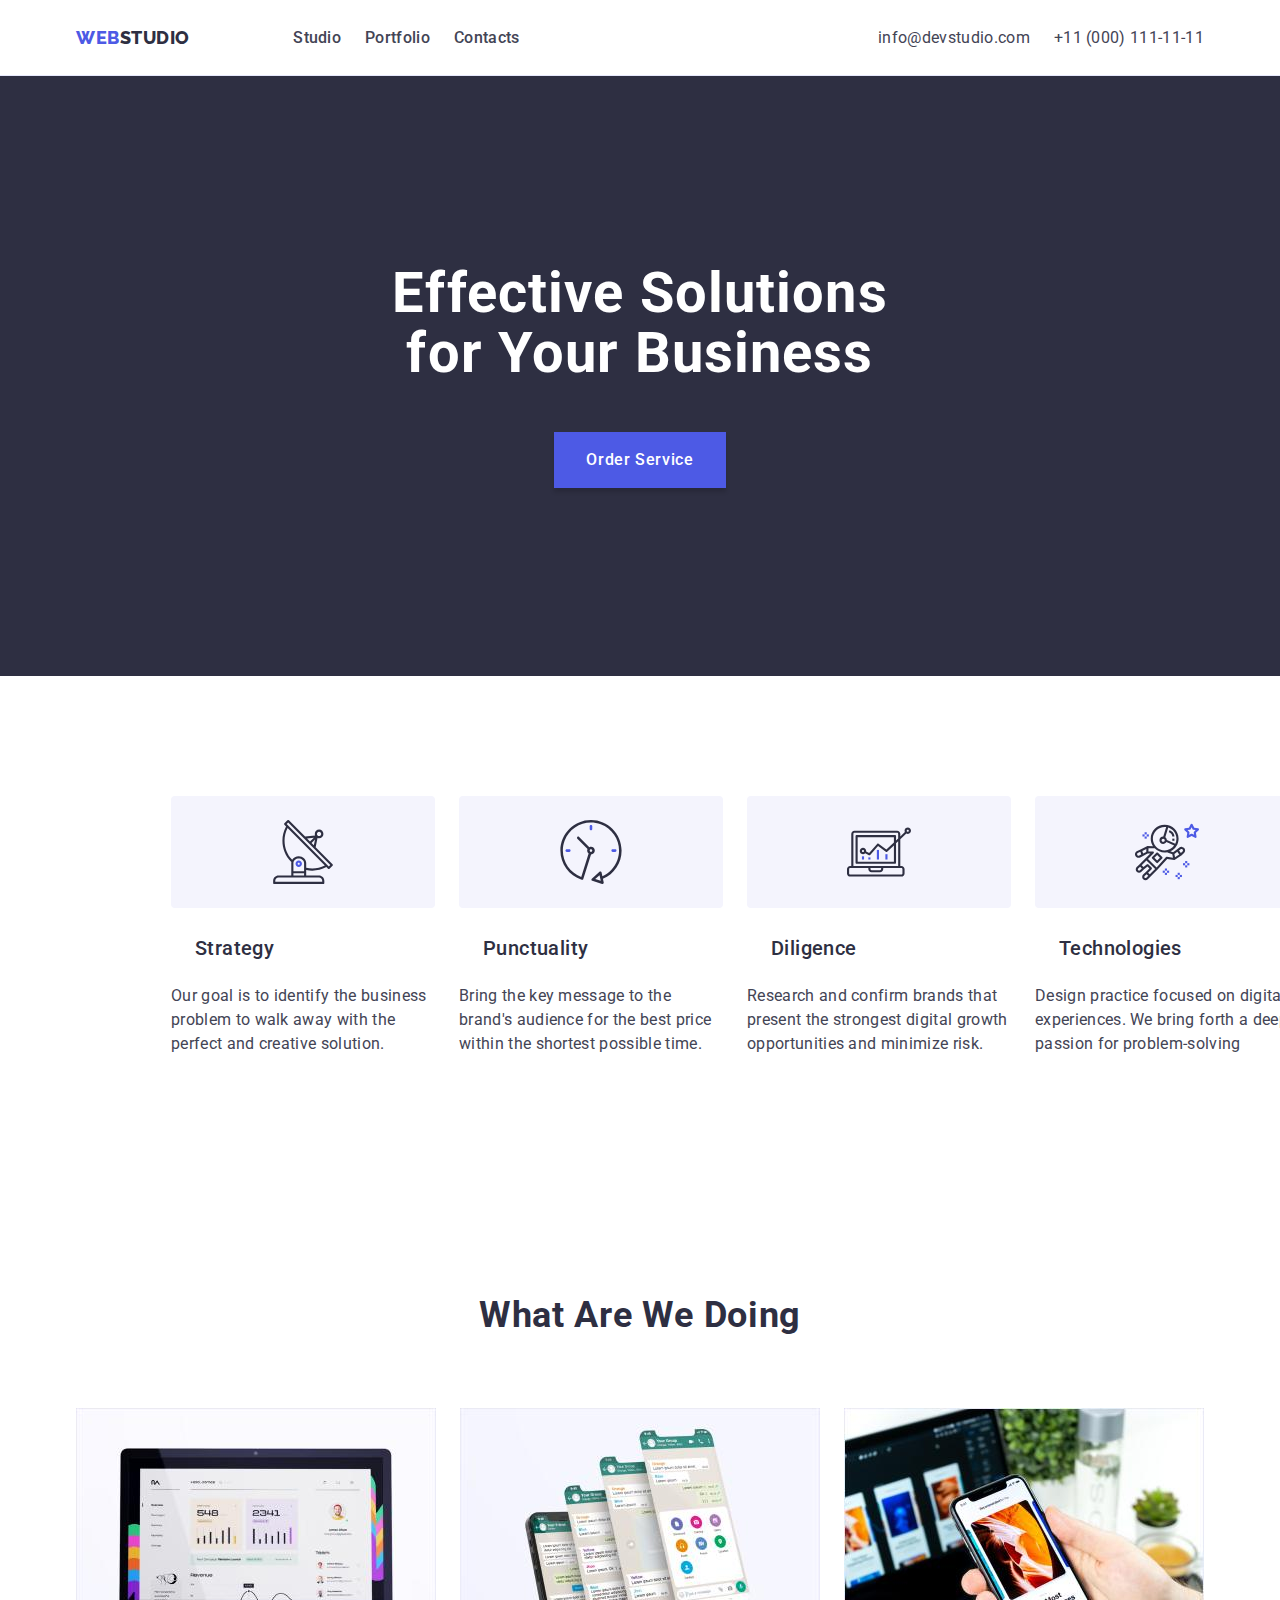
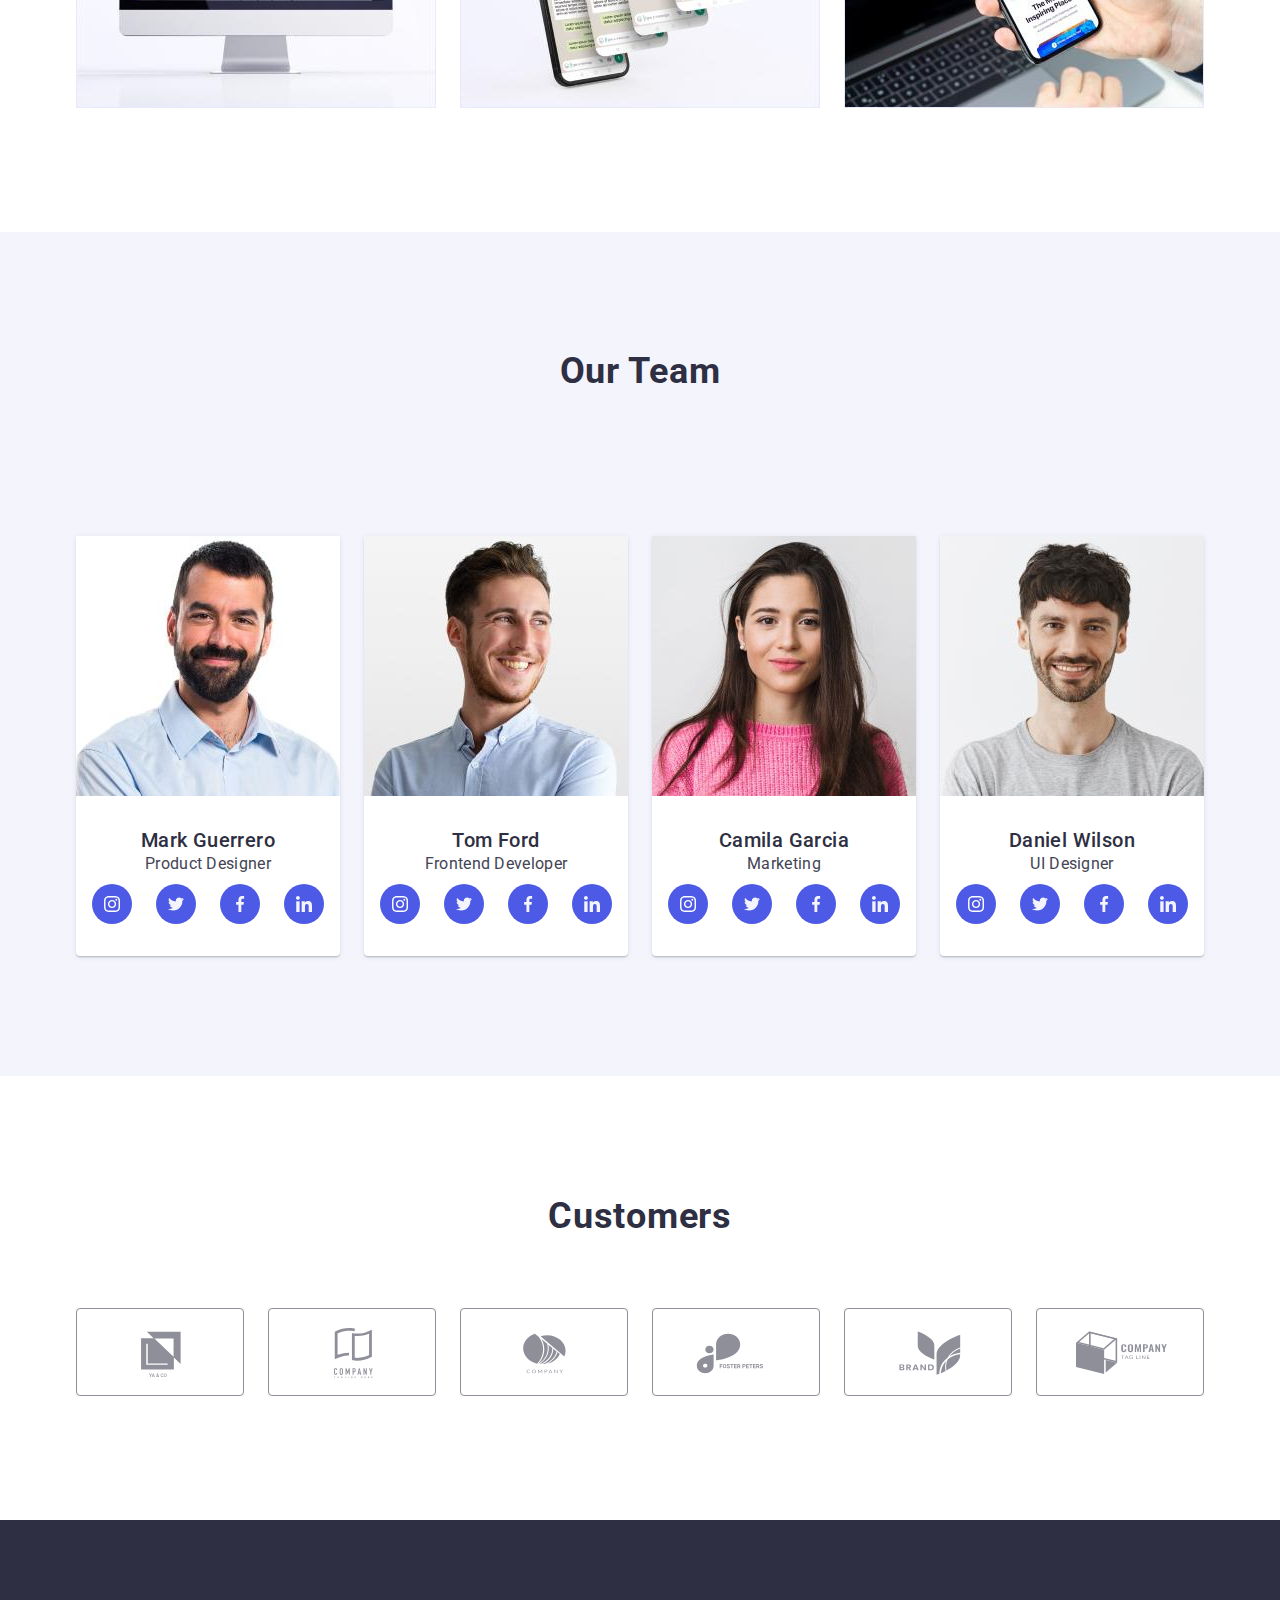
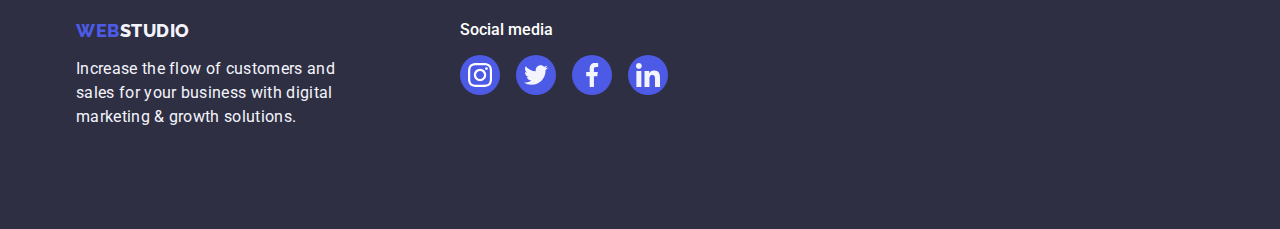
==== index.html @ 800a5f84 "new hw" ====
<!DOCTYPE html>
<html lang="pl">
  <head>
    <meta charset="utf-8" />
    <meta name="description" content="Web Studio Page" />
    <title>WebStudio Page</title>
    <link rel="preconnect" href="https://fonts.googleapis.com" />
    <link rel="preconnect" href="https://fonts.gstatic.com" crossorigin />
    <link
      href="https://fonts.googleapis.com/css2?family=Raleway:wght@800&family=Roboto:wght@400;500;700;900&display=swap"
      rel="stylesheet"
    />
    <link
      rel="stylesheet"
      href="https://cdnjs.cloudflare.com/ajax/libs/modern-normalize/2.0.0/modern-normalize.min.css"
      integrity="sha512-4xo8blKMVCiXpTaLzQSLSw3KFOVPWhm/TRtuPVc4WG6kUgjH6J03IBuG7JZPkcWMxJ5huwaBpOpnwYElP/m6wg=="
      crossorigin="anonymous"
      referrerpolicy="no-referrer"
    />
    <link rel="stylesheet" href="./css/styles.css" />
  </head>
  <body>
    <header>
      <div class="container-page-header">
        <nav class="nav">
          <address>
            <a href="./index.html" class="web-logo"
              ><span>Web</span>
              <span class="studio-logo">Studio </span>
            </a>
          </address>
        </nav>
        <div class="cards">
          <ul class="list">
            <li>
              <a href="./index.html" class="link">Studio</a>
            </li>
            <li>
              <a href="./portfolio.html" class="link">Portfolio</a>
            </li>
            <li>
              <a href="" class="link">Contacts</a>
            </li>
          </ul>
        </div>
        <ul class="list">
          <li>
            <a
              href="mailto:info@devstudio.com"
              target="_blank"
              class="nav-contact"
              >info@devstudio.com
            </a>
          </li>
          <li>
            <a href="tel:+11(000)1111111" class="nav-contact"
              >+11 (000) 111-11-11</a
            >
          </li>
        </ul>
      </div>
    </header>
    <main>
      <section class="front-page">
        <div class="container">
          <h1 class="header-main">Effective Solutions for Your Business</h1>
          <button class="order-button" data-modal-open="" type="button">
            Order Service
          </button>
        </div>
      </section>
      <section class="features">
        <div class="container">
          <ul class="list">
            <li>
              <svg class="feature-icon" width="64px" height="64px">
                <use href="./images/icons.svg#icon-antenna-1">
                  #shadow-root (closed)
                </use>
              </svg>
              <h3 class="card-title">Strategy</h3>
              <p class="card-description">
                Our goal is to identify the business problem to walk away with
                the perfect and creative solution.
              </p>
            </li>
            <li>
              <svg class="feature-icon" width="64px" height="64px">
                <use href="./images/icons.svg#icon-clock-1">
                  #shadow-root (closed)
                </use>
              </svg>
              <h3 class="card-title">Punctuality</h3>
              <p class="card-description">
                Bring the key message to the brand's audience for the best price
                within the shortest possible time.
              </p>
            </li>
            <li>
              <svg class="feature-icon" width="64px" height="64px">
                <use href="./images/icons.svg#icon-diagram-1">
                  #shadow-root (closed)
                </use>
              </svg>
              <h3 class="card-title">Diligence</h3>
              <p class="card-description">
                Research and confirm brands that present the strongest digital
                growth opportunities and minimize risk.
              </p>
            </li>
            <li>
              <svg class="feature-icon" width="64px" height="64px">
                <use href="./images/icons.svg#icon-astronaut-1">
                  #shadow-root (closed)
                </use>
              </svg>
              <h3 class="card-title">Technologies</h3>
              <p class="card-description">
                Design practice focused on digital experiences. We bring forth a
                deep passion for problem-solving
              </p>
            </li>
          </ul>
        </div>
      </section>
      <section class="middle-section">
        <div class="container">
          <h2 class="header-2">What are we doing</h2>
          <ul class="middle-section-images">
            <li>
              <figure class="items">
                <img
                  src="images/comp.jpg"
                  alt="computer monitor"
                  width="360"
                  height="300"
                />
              </figure>
            </li>
            <li>
              <figure class="items">
                <img
                  src="images/phone.jpg"
                  alt="phone open on Whattsapp"
                  width="360"
                  height="300"
                />
              </figure>
            </li>
            <li>
              <figure class="items">
                <img
                  src="images/comp_and_phone.jpg"
                  alt="human scrolling on phone while computer is opened"
                  width="360"
                  height="300"
                />
              </figure>
            </li>
          </ul>
        </div>
      </section>
      <section class="background-team">
        <div class="container">
          <h2 class="header-2">Our Team</h2>
          <ul class="person-list">
            <li class="card-image">
              <figure class="img">
                <img
                  src="images/mark_guerrero.jpg"
                  alt="smiling man with a beard in his 40s"
                  width="264"
                  height="260"
                />
                <figcaption class="card-content">
                  <h3 class="name">Mark Guerrero</h3>
                  <p class="description">Product Designer</p>
                  <ul class="team-social-icons">
                    <li>
                      <a class="social-icon" href="#0">
                        <svg width="16px" height="16px">
                          <use href="./images/icons.svg#icon-instagram-2">
                            #shadow-root (closed)
                          </use>
                        </svg>
                      </a>
                    </li>
                    <li>
                      <a class="social-icon" href="#0">
                        <svg width="16px" height="16px">
                          <use href="./images/icons.svg#icon-twitter-1">
                            #shadow-root (closed)
                          </use>
                        </svg>
                      </a>
                    </li>
                    <li>
                      <a class="social-icon" href="#0">
                        <svg width="16px" height="16px">
                          <use href="./images/icons.svg#icon-facebook-1">
                            #shadow-root (closed)
                          </use>
                        </svg>
                      </a>
                    </li>
                    <li>
                      <a class="social-icon" href="#0">
                        <svg width="16px" height="16px">
                          <use href="./images/icons.svg#icon-linkedin-1">
                            #shadow-root (closed)
                          </use>
                        </svg>
                      </a>
                    </li>
                  </ul>
                </figcaption>
              </figure>
            </li>
            <li class="card-image">
              <figure class="img">
                <img
                  src="images/tom_ford.jpg"
                  alt="smiling young man turning right"
                  width="264"
                  height="260"
                />
                <figcaption class="card-content">
                  <h3 class="name">Tom Ford</h3>
                  <p class="description">Frontend Developer</p>
                  <ul class="team-social-icons">
                    <li>
                      <a class="social-icon" href="#0">
                        <svg width="16px" height="16px">
                          <use href="./images/icons.svg#icon-instagram-2">
                            #shadow-root (closed)
                          </use>
                        </svg>
                      </a>
                    </li>
                    <li>
                      <a class="social-icon" href="#0">
                        <svg width="16px" height="16px">
                          <use href="./images/icons.svg#icon-twitter-1">
                            #shadow-root (closed)
                          </use>
                        </svg>
                      </a>
                    </li>
                    <li>
                      <a class="social-icon" href="#0">
                        <svg width="16px" height="16px">
                          <use href="./images/icons.svg#icon-facebook-1">
                            #shadow-root (closed)
                          </use>
                        </svg>
                      </a>
                    </li>
                    <li>
                      <a class="social-icon" href="#0">
                        <svg width="16px" height="16px">
                          <use href="./images/icons.svg#icon-linkedin-1">
                            #shadow-root (closed)
                          </use>
                        </svg>
                      </a>
                    </li>
                  </ul>
                </figcaption>
              </figure>
            </li>
            <li class="card-image">
              <figure class="img">
                <img
                  src="images/camila_garcia.jpg"
                  alt="smiling young women with long brown hair"
                  width="264"
                  height="260"
                />
                <figcaption class="card-content">
                  <h3 class="name">Camila Garcia</h3>
                  <p class="description">Marketing</p>
                  <ul class="team-social-icons">
                    <li>
                      <a class="social-icon" href="#0">
                        <svg width="16px" height="16px">
                          <use href="./images/icons.svg#icon-instagram-2">
                            #shadow-root (closed)
                          </use>
                        </svg>
                      </a>
                    </li>
                    <li>
                      <a class="social-icon" href="#0">
                        <svg width="16px" height="16px">
                          <use href="./images/icons.svg#icon-twitter-1">
                            #shadow-root (closed)
                          </use>
                        </svg>
                      </a>
                    </li>
                    <li>
                      <a class="social-icon" href="#0">
                        <svg width="16px" height="16px">
                          <use href="./images/icons.svg#icon-facebook-1">
                            #shadow-root (closed)
                          </use>
                        </svg>
                      </a>
                    </li>
                    <li>
                      <a class="social-icon" href="#0">
                        <svg width="16px" height="16px">
                          <use href="./images/icons.svg#icon-linkedin-1">
                            #shadow-root (closed)
                          </use>
                        </svg>
                      </a>
                    </li>
                  </ul>
                </figcaption>
              </figure>
            </li>
            <li class="card-image">
              <figure class="img">
                <img
                  src="images/daniel_wilson.jpg"
                  alt="smiling man with a t-shirt and beard"
                  width="264"
                  height="260"
                />
                <figcaption class="card-content">
                  <h3 class="name">Daniel Wilson</h3>
                  <p class="description">UI Designer</p>
                  <ul class="team-social-icons">
                    <li>
                      <a class="social-icon" href="#0">
                        <svg width="16px" height="16px">
                          <use href="./images/icons.svg#icon-instagram-2">
                            #shadow-root (closed)
                          </use>
                        </svg>
                      </a>
                    </li>
                    <li>
                      <a class="social-icon" href="#0">
                        <svg width="16px" height="16px">
                          <use href="./images/icons.svg#icon-twitter-1">
                            #shadow-root (closed)
                          </use>
                        </svg>
                      </a>
                    </li>
                    <li>
                      <a class="social-icon" href="#0">
                        <svg width="16px" height="16px">
                          <use href="./images/icons.svg#icon-facebook-1">
                            #shadow-root (closed)
                          </use>
                        </svg>
                      </a>
                    </li>
                    <li>
                      <a class="social-icon" href="#0">
                        <svg width="16px" height="16px">
                          <use href="./images/icons.svg#icon-linkedin-1">
                            #shadow-root (closed)
                          </use>
                        </svg>
                      </a>
                    </li>
                  </ul>
                </figcaption>
              </figure>
            </li>
          </ul>
        </div>
      </section>
      <section class="customers">
        <div class="container">
          <h2 class="customers-header">Customers</h2>
          <ul class="customers-sprites">
            <li>
              <a href="#0">
                <svg class="customer-icon" width="104px" height="56px">
                  <use href="./images/icons.svg#icon-logo1"></use>
                </svg>
              </a>
            </li>
            <li>
              <a href="#0">
                <svg class="customer-icon" width="104px" height="56px">
                  <use href="./images/icons.svg#icon-logo2">
                    #shadow-root (closed)
                  </use>
                </svg>
              </a>
            </li>
            <li>
              <a href="#0">
                <svg class="customer-icon" width="104px" height="56px">
                  <use href="./images/icons.svg#icon-logo3">
                    #shadow-root (closed)
                  </use>
                </svg>
              </a>
            </li>
            <li>
              <a href="#0">
                <svg class="customer-icon" width="104px" height="56px">
                  <use href="./images/icons.svg#icon-logo4">
                    #shadow-root (closed)
                  </use>
                </svg>
              </a>
            </li>
            <li>
              <a href="#0">
                <svg class="customer-icon" width="104px" height="56px">
                  <use href="./images/icons.svg#icon-logo5">
                    #shadow-root (closed)
                  </use>
                </svg>
              </a>
            </li>
            <li>
              <a href="#0">
                <svg class="customer-icon" width="104px" height="56px">
                  <use href="./images/icons.svg#icon-logo6">
                    #shadow-root (closed)
                  </use>
                </svg>
              </a>
            </li>
          </ul>
        </div>
      </section>
    </main>
    <footer class="footer-background">
      <div class="container-footer">
        <div>
          <a href="./index.html" class="web-logo-footer"
            >Web<span class="studio-logo-footer">Studio</span>
          </a>
          <p class="footer-text">
            Increase the flow of customers and sales for your business with
            digital marketing & growth solutions.
          </p>
        </div>
        <div class="footer-socials">
          <span class="footer-socials-title">Social media</span>
          <ul class="footer-social-icons">
            <li>
              <a class="social-icon-footer" href="#0">
                <svg width="24px" height="24px" viewBox="0 0 24 24">
                  <use href="./images/icons.svg#icon-instagram-2"></use>
                </svg>
              </a>
            </li>
            <li>
              <a class="social-icon-footer" href="#0">
                <svg width="24px" height="24px" viewBox="0 0 24 24">
                  <use href="./images/icons.svg#icon-twitter-1"></use>
                </svg>
              </a>
            </li>
            <li>
              <a class="social-icon-footer" href="#0">
                <svg width="24px" height="24px" viewBox="0 0 24 24">
                  <use href="./images/icons.svg#icon-facebook-1"></use>
                </svg>
              </a>
            </li>
            <li>
              <a class="social-icon-footer" href="#0">
                <svg width="24px" height="24px" viewBox="0 0 24 24">
                  <use href="./images/icons.svg#icon-linkedin-1"></use>
                </svg>
              </a>
            </li>
          </ul>
        </div>
      </div>
    </footer>
    <div class="backdrop is-hidden" data-modal>
      <div class="modal">
        <button type="button" class="close-btn" data-modal-close>x</button>
      </div>
    </div>
    <script src="./js/modal.js"></script>
  </body>
</html>
---- css/styles.css ----
:root {
  --primaryfont: "Roboto", sans-serif;
  --primarycolor: #2e2f42;
  --whitecolor: #ffffff;
  --secondarycolor: #4d5ae5;
  --text: #434455;
  --link-active: #404bbf;
  --light: #f4f4fd;
  --cornflower: #e7e9fc;
  --button-shadow: rgba(0, 0, 0, 0.15);
  --portfolio-shadow: 0px 2px 1px 0px rgba(46, 47, 66, 0.08),
    0px 1px 1px 0px rgba(46, 47, 66, 0.16),
    0px 1px 6px 0px rgba(46, 47, 66, 0.08);
  --success: #31d0aa;
  --light-slate: #8e8f99;
  --standard-animation: 250ms cubic-bezier(0.4, 0, 0.2, 1);
}
* {
  box-sizing: border-box;
  margin: 0;
  padding: 0;
}
html {
  overflow: auto;
  box-sizing: border-box;
  max-width: 1440px;
  margin: auto;
}
h1,
h2,
h3,
h4,
h5,
h6,
ul,
p {
  margin: 0;
  padding: 0;
  border: 0;
  font-size: 100%;
  font: inherit;
  vertical-align: baseline;
}
body {
  font-family: var(--primaryfont);
  color: #434455;
  background-color: var(--whitecolor);
}
ul,
ol,
a {
  list-style-type: none;
  text-decoration: none;
}
header {
  display: flex;
  justify-content: center;
  align-items: center;
  flex-shrink: 0;
  border-bottom: 1px solid #e7e9fc;
}
img {
  display: block;
  max-width: 100%;
  height: auto;
}
.container-page-header {
  display: flex;
  align-items: center;
  justify-content: space-between;
  width: 1158px;
  margin: 0 auto;
  padding: 0 15px;
}
.nav .web-logo {
  color: var(--iris, #4d5ae5);
  font-family: "Raleway", sans-serif;
  font-size: 18px;
  font-style: normal;
  font-weight: 800;
  line-height: 1.5;
  letter-spacing: 0.54px;
  text-transform: uppercase;
}
.studio-logo {
  color: var(--navyblue, #2e2f42);
  font-family: "Raleway", sans-serif;
  font-size: 18px;
  font-style: normal;
  font-weight: 800;
  line-height: 1.5;
  letter-spacing: 0.54px;
  text-transform: uppercase;
}
.nav .list .link {
  font-family: inherit;
  font-size: 16px;
  line-height: 1.5;
  letter-spacing: 0.02em;
  color: #2e2f42;
  list-style: none;
  text-transform: none;
  font-weight: 500;
  text-decoration: none;
}
.nav .list .link:hover,
.nav .list .link:focus,
.nav .list .link:active {
  color: #404bbf;
}
.adress {
  font-style: normal;
}
.adress .link {
  font-size: 16px;
  line-height: 1.5;
  letter-spacing: 0.02em;
  color: inherit;
}
.adress .list .link:hover,
.adress .list .link:focus,
.adress .list .link:active {
  color: #404bbf;
}
.link {
  font-size: 16px;
  font-weight: 500;
  line-height: 1.5;
  letter-spacing: 0.32px;
}
.front-page {
  background-color: var(--primarycolor);
  background-image: linear-gradient(
      to bottom,
      rgba(46, 47, 66, 0.7),
      rgba(46, 47, 66, 0.7)
    ),
    url(https://Paolo-Saestre.github.io/goit-markup-hw-04/images/people-office.jpg);
  background-size: cover;
  background-repeat: no-repeat;
  padding-bottom: 188px;
  max-width: 1400px;
  height: 600px;
  margin: 0 auto;
}
.header-main {
  color: var(--whitecolor);
  font-size: 56px;
  font-weight: 700;
  line-height: 1.07;
  letter-spacing: 0.02em;
  text-align: center;
}
.order-button {
  background-color: var(--secondarycolor);
  color: var(--whitecolor);
  font-size: 16px;
  font-weight: 500;
  line-height: 1.5;
  letter-spacing: 0.04em;
  cursor: pointer;
  font-family: "Roboto", sans-serif;
  display: inline-flex;
  padding: 16px 32px;
  gap: 10px;
  border: 4px;
  align-items: flex-start;
  box-shadow: 0px 4px 4px 0px rgba(0, 0, 0, 0.15);
  margin: auto;
  margin-bottom: 156px;
  white-space: nowrap;
  transition: var(--standard-animation);
}
.order-button:hover,
.order-button:focus {
  background-color: #404bbf;
}

.feature-icon {
  box-sizing: content-box;
  background-color: var(--cloud, #f4f4fd);
  width: 100%;
  border-radius: 4px;
  padding-top: 24px;
  padding-bottom: 24px;
}

.card-title {
  color: var(--primarycolor);
  font-size: 20px;
  font-weight: 500;
  line-height: 1.2;
  letter-spacing: 0.02em;
}
.card-description {
  color: #434455;
  font-size: 16px;
  line-height: 1.5;
  letter-spacing: 0.02em;
}

.team-social-icons {
  display: flex;
  gap: 24px;
  margin-top: 8px;
  justify-content: center;
}

.social-icon {
  display: flex;
  width: 40px;
  height: 40px;
  border-radius: 50%;
  align-items: center;
  justify-content: center;
  background-color: #4d5ae5;
  fill: white;
}

.social-icon:hover {
  background-color: var(--link-active);
}

.header-2 {
  color: var(--primarycolor);
  font-size: 36px;
  font-weight: 700;
  line-height: 1.11;
  letter-spacing: 0.02em;
  text-align: center;
  text-transform: capitalize;
}
.middle-section-images {
  display: flex;
  justify-content: center;
  gap: 24px;
  padding-bottom: 120px;
}
.background-team {
  background-color: #f4f4fd;
}
.name {
  color: var(--navyblue, #2e2f42);
  text-align: center;
  font-family: "Roboto", sans-serif;
  font-size: 20px;
  font-style: normal;
  font-weight: 500;
  line-height: 24px;
  letter-spacing: 0.4px;
}
.description {
  color: var(--slate, #434455);
  text-align: center;
  font-family: "Roboto", sans-serif;
  font-size: 16px;
  font-style: normal;
  font-weight: 400;
  line-height: 24px;
  letter-spacing: 0.32px;
}
.list-image {
  background-color: #ffffff;
}
.footer-background {
  background-color: var(--primarycolor);
}
.web-logo-footer {
  color: var(--iris, #4d5ae5);
  font-family: "Raleway", sans-serif;
  font-size: 18px;
  font-style: normal;
  font-weight: 800;
  line-height: 21px;
  letter-spacing: 0.54px;
  text-transform: uppercase;
}
.studio-logo-footer {
  color: var(--cloud, #f4f4fd);
  font-family: "Raleway", sans-serif;
  font-size: 18px;
  font-style: normal;
  font-weight: 800;
  line-height: 21px;
  letter-spacing: 0.54px;
  text-transform: uppercase;
}
.footer-text {
  color: var(--cloud, #f4f4fd);
  font-family: "Roboto", sans-serif;
  font-size: 16px;
  font-style: normal;
  font-weight: 400;
  line-height: 24px;
  letter-spacing: 0.32px;
}
.footer-socials-title {
  color: white;
  font-weight: 500;
}
.button-list {
  background-color: #f4f4fd;
  color: var(--secondarycolor);
  text-align: center;
  font-weight: 500;
  font-size: 16px;
  line-height: 1.5;
  letter-spacing: 0.04em;
  cursor: pointer;
  font-family: "Roboto", sans-serif;
}
.button-list:hover,
.button-list:focus,
.button-list:active {
  background-color: #404bbf;
  color: var(--whitecolor);
}
.list .link {
  text-decoration: none;
  color: inherit;
}
.card-title-portfolio {
  color: var(--navyblue, #2e2f42);
  font-family: "Roboto", sans-serif;
  font-size: 20px;
  font-style: normal;
  font-weight: 500;
  line-height: 24px;
  letter-spacing: 0.4px;
}
.nav-contact {
  color: var(--slate, #434455);
  font-family: Roboto;
  font-size: 16px;
  font-style: normal;
  font-weight: 400;
  line-height: 24px;
  letter-spacing: 0.32px;
}
.nav-contact:hover {
  color: #404bbf;
}

.container {
  width: 1158px;
  margin: 0 auto;
  padding: 0 15px;
}
.container-footer {
  width: 1158px;
  margin: 0 auto;
  padding: 0 15px;
  display: flex;
}
.web-logo {
  display: flex;
  align-items: baseline;
}
.studio-logo {
  display: flex;
  justify-content: flex-start;
  align-items: baseline;
  width: 71px;
  padding-top: 24px;
  padding-bottom: 24px;
  margin-right: 76px;
}
.nav {
  display: flex;
  align-items: center;
}
.cards {
  display: flex;
  align-items: center;
  justify-content: flex-start;
  flex-wrap: nowrap;
  margin-right: 332px;
}
.nav-contact {
  display: flex;
  align-items: center;
  justify-content: space-between;
  flex-wrap: nowrap;
}

.header-main {
  display: flex;
  width: 496px;
  text-align: center;
  font-size: 56px;
  letter-spacing: 1.12px;
  font-family: inherit;
  justify-content: center;
  width: 496px;
  margin: 0 auto;
  margin-bottom: 48px;
  flex-wrap: nowrap;
  align-items: center;
  padding-top: 188px;
}
.features {
  width: 1128px;
  flex-shrink: 0;
  margin: 120px 156px;
}
.header {
  display: flex;
  justify-content: center;
  align-items: center;
  flex-shrink: 0;
}
.list {
  display: flex;
  gap: 24px;
  margin: 0;
  padding-left: 0;
}
.front-page {
  width: 100%;
  flex-shrink: 0;
  text-align: center;
}
.footer-background {
  width: auto;
  flex-shrink: 0;
  padding-top: 100px;
}
.card-title {
  display: flex;
  width: 264px;
  flex-direction: column;
  align-items: flex-start;
  gap: 8px;
  padding: 24px;
  margin: auto;
}
.midle-section {
  margin: 120px 156px;
}
.header-2 {
  display: flex;
  justify-content: center;
  align-items: center;
  padding-top: 120px;
  padding-bottom: 72px;
}
.person-list {
  display: inline-flex;
  justify-content: center;
  gap: 24px;
  padding-top: 72px;
  padding-bottom: 120px;
}
.items {
  display: inline-flex;
  flex-direction: column;
  align-items: flex-start;
  margin: auto;
}
.card-image {
  display: inline-flex;
  padding-bottom: 0px;
  flex-direction: column;
  justify-content: center;
  align-items: center;
  width: 264px;
  gap: 32px;
  background-color: var(--white, #ffffff);
  border-radius: 0px 0px 4px 4px;
  box-shadow: 0px 2px 1px 0px rgba(46, 47, 66, 0.08),
    0px 1px 1px 0px rgba(46, 47, 66, 0.16),
    0px 1px 6px 0px rgba(46, 47, 66, 0.08);
}

.card-content {
  padding-top: 32px;
  padding-bottom: 32px;
  text-align: center;
  gap: 8px;
}

.customers {
  padding-top: 120px;
  padding-bottom: 120px;
}
.customers-header {
  color: var(--NAVY-BLUE, #2e2f42);
  text-align: center;
  font-family: Roboto;
  font-size: 36px;
  font-style: normal;
  font-weight: 700;
  line-height: 40px;
  letter-spacing: 0.72px;
  text-transform: capitalize;
  padding-bottom: 72px;
}
.customers-sprites {
  display: flex;
  gap: 24px;
  justify-content: center;
}

.customer-icon {
  fill: var(--light-slate);
  width: 168px;
  height: 88px;
  flex-shrink: 0;
  border: 1px solid #8e8f99;
  border-radius: 4px;
  padding: 16px 32px;
}
.customer-icon:hover,
.customer-icon:focus {
  fill: #404bbf;
  border-color: #404bbf;
}
.footer-text {
  color: var(--cloud, #f4f4fd);
  font-size: 16px;
  line-height: 1.5;
  letter-spacing: 0.32px;
  width: 264px;
  margin: 0;
  padding-top: 16px;
  padding-bottom: 100px;
}
.footer-socials {
  margin-left: 120px;
}

.footer-social-icons {
  display: flex;
  gap: 16px;
}

.footer-social-icons > li {
  display: flex;
  margin-top: 16px;
  justify-content: center;
  fill: var(--light);
  background: #4d5ae5;
  width: 40px;
  height: 40px;
  gap: 24px;
  border-radius: 50%;
  align-items: center;
}

.footer-social-icons > li:hover,
.footer-social-icons > li:focus {
  background-color: #31d0aa;
  fill: #31d0aa;
}

.social-icon-footer {
  display: flex;
  width: 40px;
  height: 40px;
  border-radius: 50%;
  align-items: center;
  justify-content: center;
  fill: white;
}

.customers-sprites,
.cards-portfolio,
.button-list-portfolio {
  cursor: pointer;
}

.main-header-portfolio {
  display: none;
}
.list-portfolio {
  display: flex;
  justify-content: center;
  align-items: flex-start;
  column-gap: 24px;
  padding-bottom: 72px;
  padding-top: 96px;
}
.button-list-portfolio {
  display: flex;
  padding: 12px 24px;
  align-items: center;
  border-radius: 4px;
  border: 1px solid var(--cornflower, #e7e9fc);
  color: var(--iris, #4d5ae5);
  line-height: 1.5;
  font-size: 16px;
  font-weight: 500;
  letter-spacing: 0.64px;
  background: var(--cloud, #f4f4fd);
}

.button-list-portfolio:hover {
  display: flex;
  padding: 12px 24px;
  align-items: center;
  border-radius: 4px;
  border: 1px solid var(--cornflower, #e7e9fc);
  color: var(--whitecolor);
  line-height: 1.5;
  font-size: 16px;
  font-weight: 500;
  letter-spacing: 0.64px;
  background: var(--link-active);
  box-shadow: 0px 2px 2px 0px rgba(0, 0, 0, 0.12),
    0px 2px 1px 0px rgba(0, 0, 0, 0.08), 0px 3px 1px 0px rgba(0, 0, 0, 0.1);
}

.h2a {
  display: none;
}
.images-portfolio {
  margin-top: -120px;
  padding-top: 120px;
  padding-bottom: 120px;
}

.titles {
  display: flex;
  flex-wrap: wrap;
  row-gap: 48px;
  column-gap: 24px;
  padding-bottom: 48px;
}
.titles > li {
  flex-basis: calc((100% - 48px) / 3);
}
.cards-portfolio {
  display: flex;
  flex-wrap: wrap;
  width: 360px;
  padding-bottom: 0px;
  flex-direction: column;
  align-items: flex-start;
  gap: 32px;
  flex-shrink: 0;
}

.cards-portfolio:hover {
  display: flex;
  flex-wrap: wrap;
  width: 360px;
  padding-bottom: 0px;
  flex-direction: column;
  align-items: flex-start;
  gap: 32px;
  flex-shrink: 0;
  box-shadow: var(--portfolio-shadow);
}
.project-names {
  display: flex;
  flex-direction: column;
  gap: 8px;
  padding: 32px 16px;
  border-top: 0;
  border-left: 1px solid var(--cornflower, #e7e9fc);
  border-bottom: 1px solid var(--cornflower, #e7e9fc);
  border-right: 1px solid var(--cornflower, #e7e9fc);
  background: var(--white, #fff);
}
.project-names::after {
  box-shadow: 0px 2px 1px 0px rgba(46, 47, 66, 0.08),
    0px 1px 1px 0px rgba(46, 47, 66, 0.16),
    0px 1px 6px 0px rgba(46, 47, 66, 0.08);
}
.project-card {
  display: block;
  transition: box-shadow var(--standard-animation);
}
.figure-portfolio {
  position: relative;
  overflow: hidden;
}
.project-overlay {
  position: absolute;
  width: 100%;
  height: 100%;
  padding-top: 40px;
  padding-left: 32px;
  padding-right: 32px;
  top: 0;
  left: 0;
  background-color: var(--secondarycolor);
  color: var(--light);
  line-height: 1.5;
  letter-spacing: 0.32px;
  transform: translateY(100%);
  transition: transform var(--standard-animation);
}
.figure-portfolio:hover .project-overlay {
  transform: translateY(0);
}
.backdrop {
  position: fixed;
  left: 0;
  top: 0;
  width: 100%;
  height: 100%;
  background-color: rgba(0, 0, 0, 0.3);
}
.modal {
  position: absolute;
  top: 50%;
  left: 50%;
  transform: translate(-50%, -50%);
  width: 408px;
  min-height: 584px;
  border-radius: 4px;
  background: var(--DAIRY, #fcfcfc);
  box-shadow: 0px 2px 1px 0px rgba(0, 0, 0, 0.2),
    0px 1px 3px 0px rgba(0, 0, 0, 0.12), 0px 1px 1px 0px rgba(0, 0, 0, 0.14);
}
.close-btn {
  position: absolute;
  top: 8px;
  right: 8px;
  width: 24px;
  height: 24px;
  background-color: var(--cornflower);
  border: 1px solid rgba(0, 0, 0, 0.1);
  border-radius: 50%;
  cursor: pointer;
}
.close-btn:hover {
  background-color: var(--secondarycolor);
  color: #fff;
}
.is-hidden {
  opacity: 0;
  visibility: hidden;
  pointer-events: none;
}
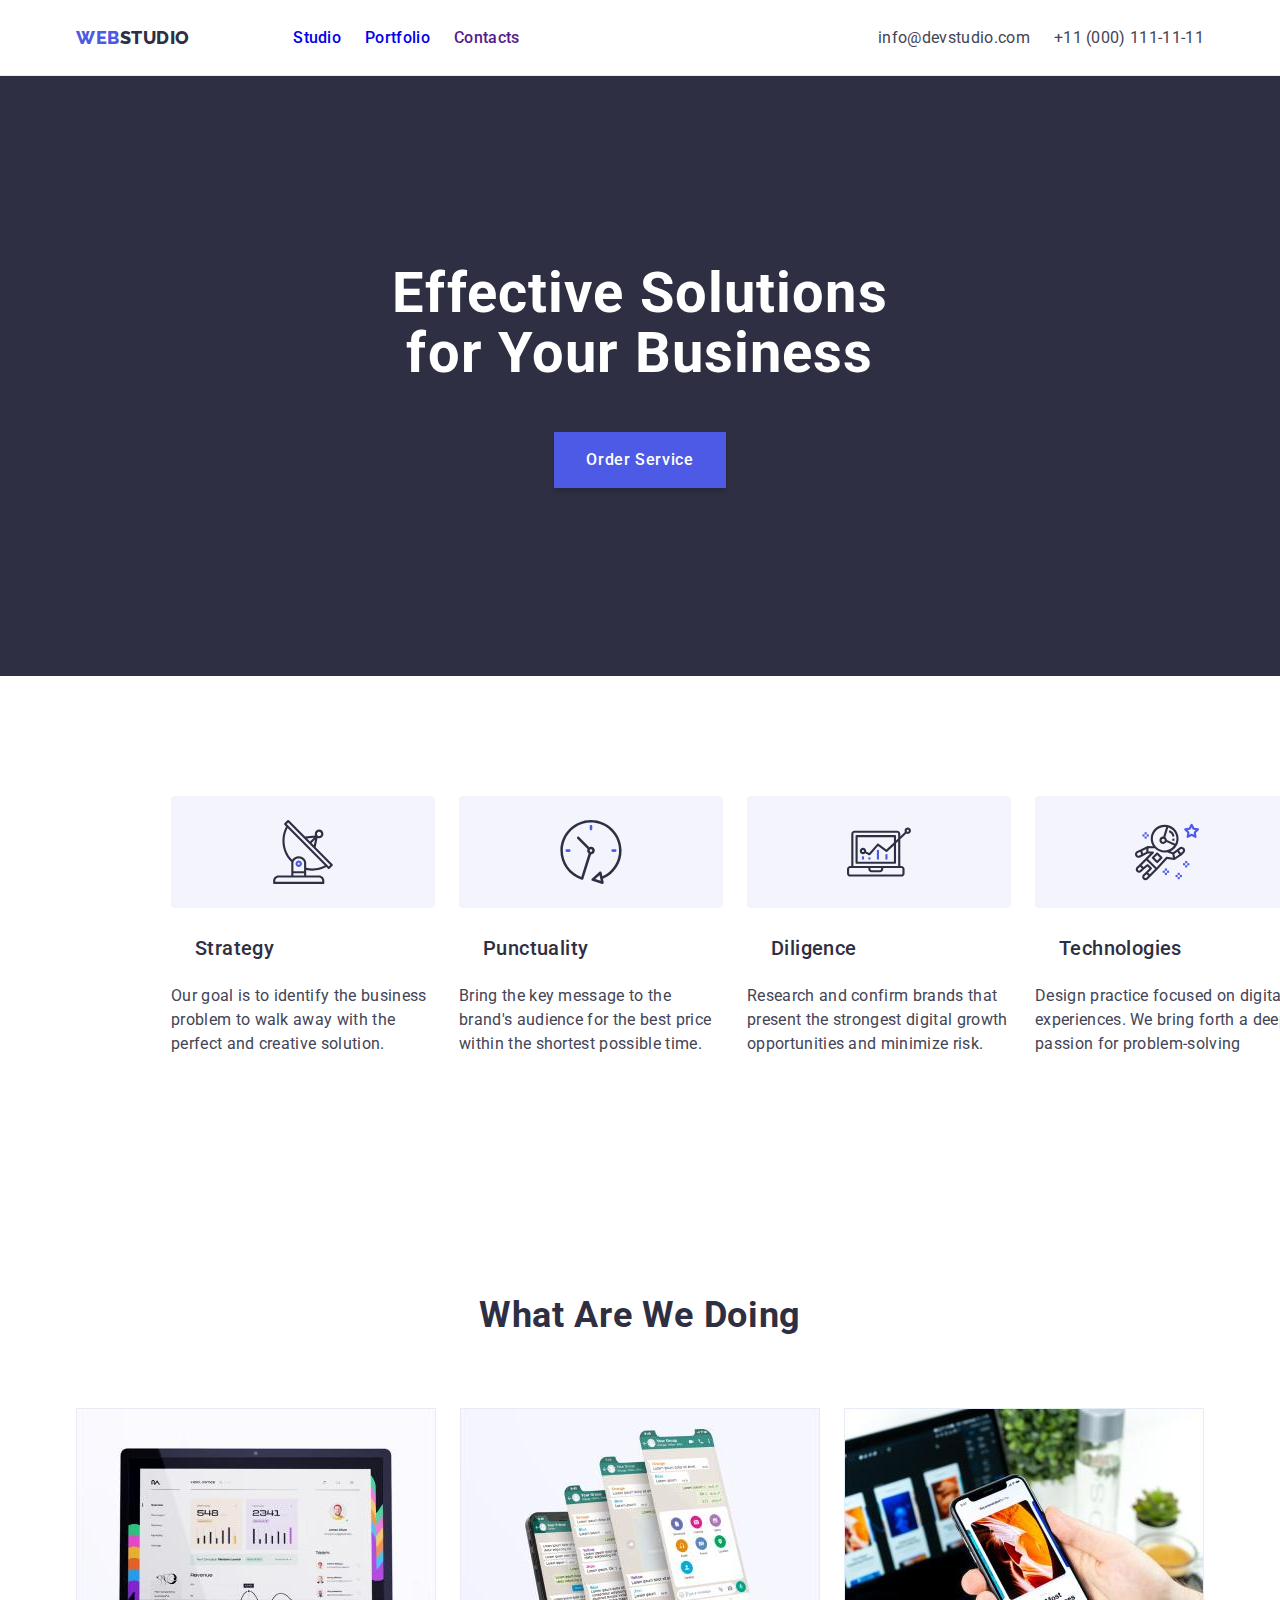
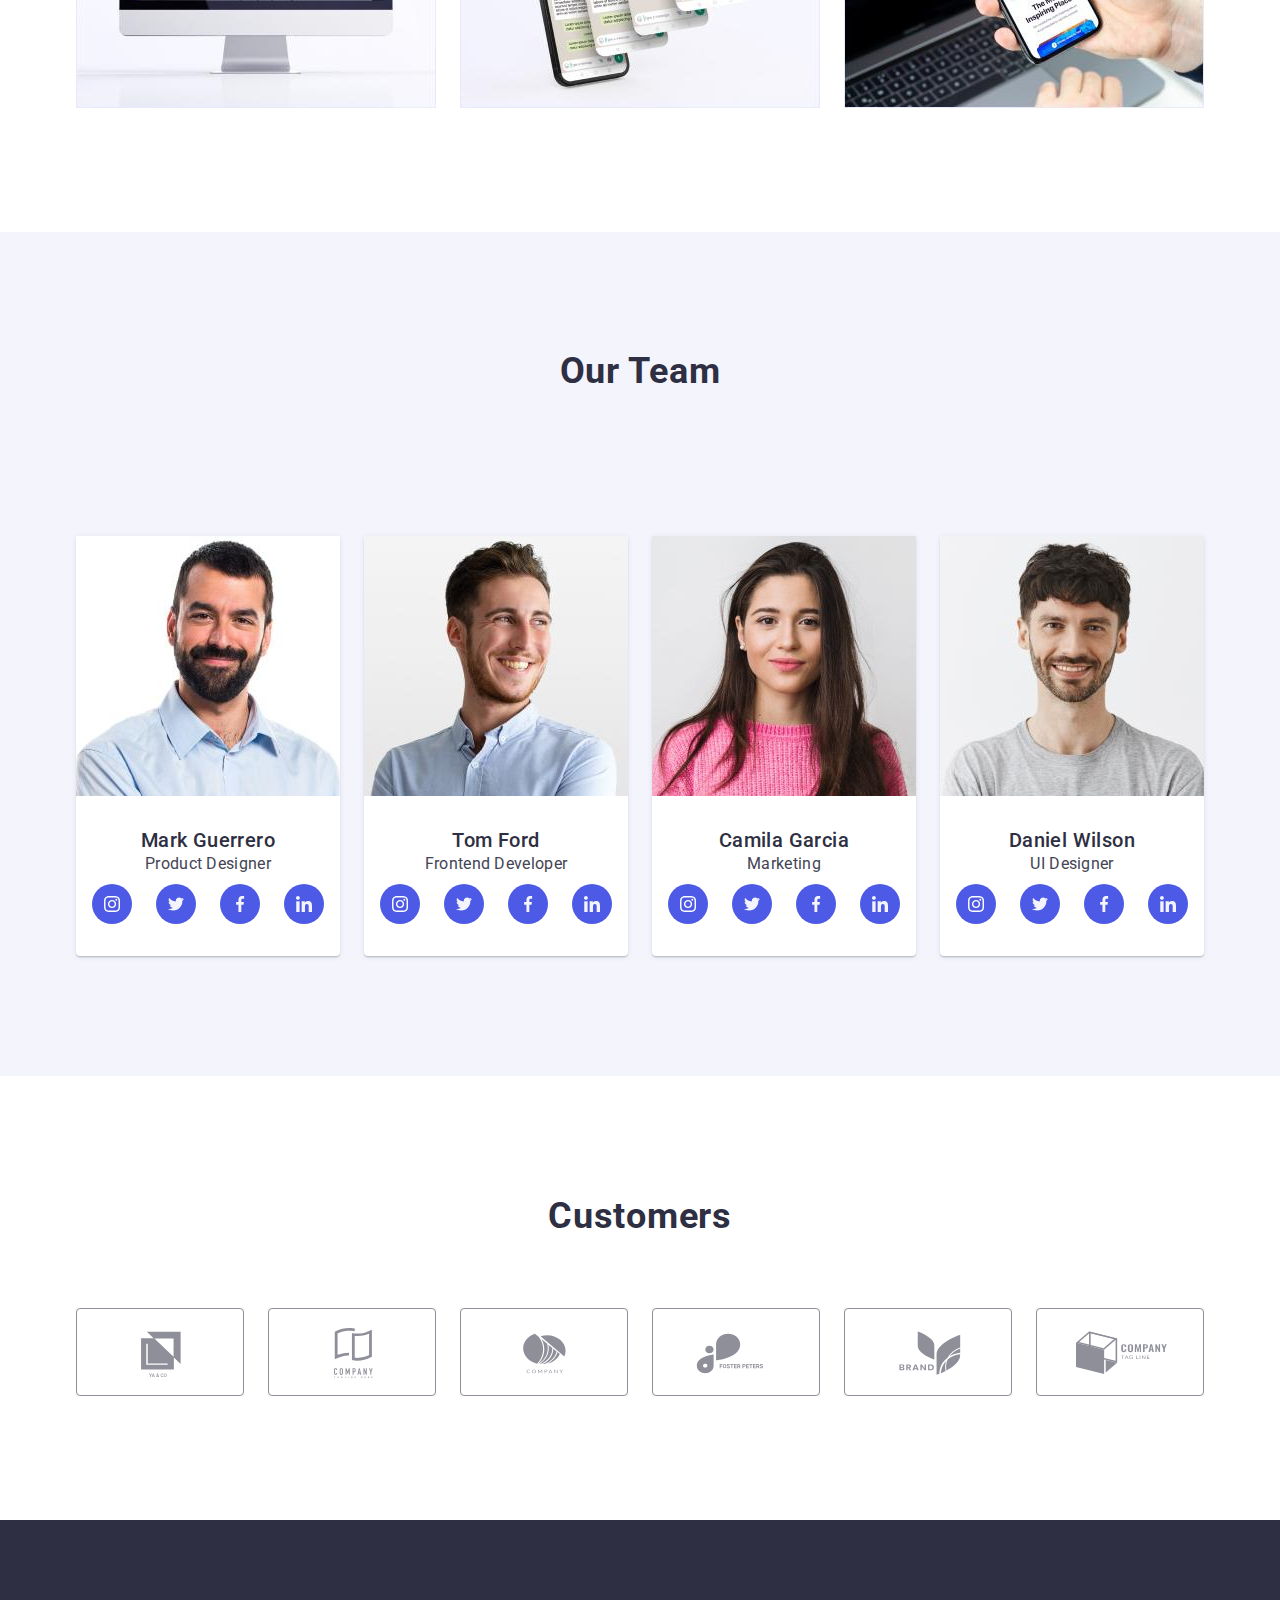
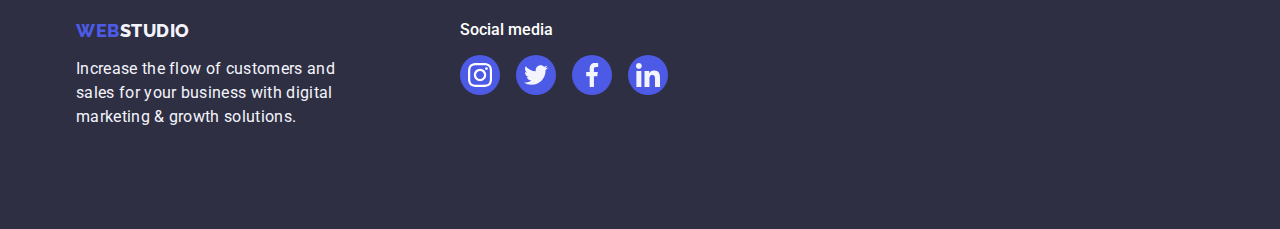
==== commit f20687c0: "new hw" ====
--- a/index.html
+++ b/index.html
@@ -24,40 +24,42 @@
       <div class="container-page-header">
         <nav class="nav">
           <address>
-            <a href="./index.html" class="web-logo"
-              ><span>Web</span>
-              <span class="studio-logo">Studio </span>
+            <a href="./index.html" class="web-logo">
+              <span>Web</span>
+              <span class="studio-logo">Studio</span>
             </a>
           </address>
         </nav>
         <div class="cards">
           <ul class="list">
             <li>
-              <a href="./index.html" class="link">Studio</a>
-            </li>
-            <li>
-              <a href="./portfolio.html" class="link">Portfolio</a>
-            </li>
-            <li>
-              <a href="" class="link">Contacts</a>
-            </li>
-          </ul>
-        </div>
-        <ul class="list">
-          <li>
-            <a
-              href="mailto:info@devstudio.com"
-              target="_blank"
-              class="nav-contact"
-              >info@devstudio.com
-            </a>
-          </li>
-          <li>
-            <a href="tel:+11(000)1111111" class="nav-contact"
-              >+11 (000) 111-11-11</a
-            >
-          </li>
-        </ul>
+              <a href="./index.html" class="hover-underline">Studio</a>
+            </li>
+            <li>
+              <a href="./portfolio.html" class="hover-underline">Portfolio</a>
+            </li>
+            <li>
+              <a href="" class="hover-underline">Contacts</a>
+            </li>
+          </ul>
+        </div>
+        <div class="list">
+          <ul class="list">
+            <li>
+              <a
+                href="mailto:info@devstudio.com"
+                target="_blank"
+                class="nav-contact"
+                >info@devstudio.com</a
+              >
+            </li>
+            <li>
+              <a href="tel:+11(000)1111111" class="nav-contact"
+                >+11 (000) 111-11-11</a
+              >
+            </li>
+          </ul>
+        </div>
       </div>
     </header>
     <main>
@@ -74,9 +76,7 @@
           <ul class="list">
             <li>
               <svg class="feature-icon" width="64px" height="64px">
-                <use href="./images/icons.svg#icon-antenna-1">
-                  #shadow-root (closed)
-                </use>
+                <use href="./images/icons.svg#icon-antenna-1"></use>
               </svg>
               <h3 class="card-title">Strategy</h3>
               <p class="card-description">
@@ -86,9 +86,7 @@
             </li>
             <li>
               <svg class="feature-icon" width="64px" height="64px">
-                <use href="./images/icons.svg#icon-clock-1">
-                  #shadow-root (closed)
-                </use>
+                <use href="./images/icons.svg#icon-clock-1"></use>
               </svg>
               <h3 class="card-title">Punctuality</h3>
               <p class="card-description">
@@ -98,9 +96,7 @@
             </li>
             <li>
               <svg class="feature-icon" width="64px" height="64px">
-                <use href="./images/icons.svg#icon-diagram-1">
-                  #shadow-root (closed)
-                </use>
+                <use href="./images/icons.svg#icon-diagram-1"></use>
               </svg>
               <h3 class="card-title">Diligence</h3>
               <p class="card-description">
@@ -110,9 +106,7 @@
             </li>
             <li>
               <svg class="feature-icon" width="64px" height="64px">
-                <use href="./images/icons.svg#icon-astronaut-1">
-                  #shadow-root (closed)
-                </use>
+                <use href="./images/icons.svg#icon-astronaut-1"></use>
               </svg>
               <h3 class="card-title">Technologies</h3>
               <p class="card-description">
@@ -179,36 +173,28 @@
                     <li>
                       <a class="social-icon" href="#0">
                         <svg width="16px" height="16px">
-                          <use href="./images/icons.svg#icon-instagram-2">
-                            #shadow-root (closed)
-                          </use>
-                        </svg>
-                      </a>
-                    </li>
-                    <li>
-                      <a class="social-icon" href="#0">
-                        <svg width="16px" height="16px">
-                          <use href="./images/icons.svg#icon-twitter-1">
-                            #shadow-root (closed)
-                          </use>
-                        </svg>
-                      </a>
-                    </li>
-                    <li>
-                      <a class="social-icon" href="#0">
-                        <svg width="16px" height="16px">
-                          <use href="./images/icons.svg#icon-facebook-1">
-                            #shadow-root (closed)
-                          </use>
-                        </svg>
-                      </a>
-                    </li>
-                    <li>
-                      <a class="social-icon" href="#0">
-                        <svg width="16px" height="16px">
-                          <use href="./images/icons.svg#icon-linkedin-1">
-                            #shadow-root (closed)
-                          </use>
+                          <use href="./images/icons.svg#icon-instagram-2"></use>
+                        </svg>
+                      </a>
+                    </li>
+                    <li>
+                      <a class="social-icon" href="#0">
+                        <svg width="16px" height="16px">
+                          <use href="./images/icons.svg#icon-twitter-1"></use>
+                        </svg>
+                      </a>
+                    </li>
+                    <li>
+                      <a class="social-icon" href="#0">
+                        <svg width="16px" height="16px">
+                          <use href="./images/icons.svg#icon-facebook-1"></use>
+                        </svg>
+                      </a>
+                    </li>
+                    <li>
+                      <a class="social-icon" href="#0">
+                        <svg width="16px" height="16px">
+                          <use href="./images/icons.svg#icon-linkedin-1"></use>
                         </svg>
                       </a>
                     </li>
@@ -231,36 +217,28 @@
                     <li>
                       <a class="social-icon" href="#0">
                         <svg width="16px" height="16px">
-                          <use href="./images/icons.svg#icon-instagram-2">
-                            #shadow-root (closed)
-                          </use>
-                        </svg>
-                      </a>
-                    </li>
-                    <li>
-                      <a class="social-icon" href="#0">
-                        <svg width="16px" height="16px">
-                          <use href="./images/icons.svg#icon-twitter-1">
-                            #shadow-root (closed)
-                          </use>
-                        </svg>
-                      </a>
-                    </li>
-                    <li>
-                      <a class="social-icon" href="#0">
-                        <svg width="16px" height="16px">
-                          <use href="./images/icons.svg#icon-facebook-1">
-                            #shadow-root (closed)
-                          </use>
-                        </svg>
-                      </a>
-                    </li>
-                    <li>
-                      <a class="social-icon" href="#0">
-                        <svg width="16px" height="16px">
-                          <use href="./images/icons.svg#icon-linkedin-1">
-                            #shadow-root (closed)
-                          </use>
+                          <use href="./images/icons.svg#icon-instagram-2"></use>
+                        </svg>
+                      </a>
+                    </li>
+                    <li>
+                      <a class="social-icon" href="#0">
+                        <svg width="16px" height="16px">
+                          <use href="./images/icons.svg#icon-twitter-1"></use>
+                        </svg>
+                      </a>
+                    </li>
+                    <li>
+                      <a class="social-icon" href="#0">
+                        <svg width="16px" height="16px">
+                          <use href="./images/icons.svg#icon-facebook-1"></use>
+                        </svg>
+                      </a>
+                    </li>
+                    <li>
+                      <a class="social-icon" href="#0">
+                        <svg width="16px" height="16px">
+                          <use href="./images/icons.svg#icon-linkedin-1"></use>
                         </svg>
                       </a>
                     </li>
@@ -283,36 +261,28 @@
                     <li>
                       <a class="social-icon" href="#0">
                         <svg width="16px" height="16px">
-                          <use href="./images/icons.svg#icon-instagram-2">
-                            #shadow-root (closed)
-                          </use>
-                        </svg>
-                      </a>
-                    </li>
-                    <li>
-                      <a class="social-icon" href="#0">
-                        <svg width="16px" height="16px">
-                          <use href="./images/icons.svg#icon-twitter-1">
-                            #shadow-root (closed)
-                          </use>
-                        </svg>
-                      </a>
-                    </li>
-                    <li>
-                      <a class="social-icon" href="#0">
-                        <svg width="16px" height="16px">
-                          <use href="./images/icons.svg#icon-facebook-1">
-                            #shadow-root (closed)
-                          </use>
-                        </svg>
-                      </a>
-                    </li>
-                    <li>
-                      <a class="social-icon" href="#0">
-                        <svg width="16px" height="16px">
-                          <use href="./images/icons.svg#icon-linkedin-1">
-                            #shadow-root (closed)
-                          </use>
+                          <use href="./images/icons.svg#icon-instagram-2"></use>
+                        </svg>
+                      </a>
+                    </li>
+                    <li>
+                      <a class="social-icon" href="#0">
+                        <svg width="16px" height="16px">
+                          <use href="./images/icons.svg#icon-twitter-1"></use>
+                        </svg>
+                      </a>
+                    </li>
+                    <li>
+                      <a class="social-icon" href="#0">
+                        <svg width="16px" height="16px">
+                          <use href="./images/icons.svg#icon-facebook-1"></use>
+                        </svg>
+                      </a>
+                    </li>
+                    <li>
+                      <a class="social-icon" href="#0">
+                        <svg width="16px" height="16px">
+                          <use href="./images/icons.svg#icon-linkedin-1"></use>
                         </svg>
                       </a>
                     </li>
@@ -335,36 +305,28 @@
                     <li>
                       <a class="social-icon" href="#0">
                         <svg width="16px" height="16px">
-                          <use href="./images/icons.svg#icon-instagram-2">
-                            #shadow-root (closed)
-                          </use>
-                        </svg>
-                      </a>
-                    </li>
-                    <li>
-                      <a class="social-icon" href="#0">
-                        <svg width="16px" height="16px">
-                          <use href="./images/icons.svg#icon-twitter-1">
-                            #shadow-root (closed)
-                          </use>
-                        </svg>
-                      </a>
-                    </li>
-                    <li>
-                      <a class="social-icon" href="#0">
-                        <svg width="16px" height="16px">
-                          <use href="./images/icons.svg#icon-facebook-1">
-                            #shadow-root (closed)
-                          </use>
-                        </svg>
-                      </a>
-                    </li>
-                    <li>
-                      <a class="social-icon" href="#0">
-                        <svg width="16px" height="16px">
-                          <use href="./images/icons.svg#icon-linkedin-1">
-                            #shadow-root (closed)
-                          </use>
+                          <use href="./images/icons.svg#icon-instagram-2"></use>
+                        </svg>
+                      </a>
+                    </li>
+                    <li>
+                      <a class="social-icon" href="#0">
+                        <svg width="16px" height="16px">
+                          <use href="./images/icons.svg#icon-twitter-1"></use>
+                        </svg>
+                      </a>
+                    </li>
+                    <li>
+                      <a class="social-icon" href="#0">
+                        <svg width="16px" height="16px">
+                          <use href="./images/icons.svg#icon-facebook-1"></use>
+                        </svg>
+                      </a>
+                    </li>
+                    <li>
+                      <a class="social-icon" href="#0">
+                        <svg width="16px" height="16px">
+                          <use href="./images/icons.svg#icon-linkedin-1"></use>
                         </svg>
                       </a>
                     </li>
@@ -389,45 +351,35 @@
             <li>
               <a href="#0">
                 <svg class="customer-icon" width="104px" height="56px">
-                  <use href="./images/icons.svg#icon-logo2">
-                    #shadow-root (closed)
-                  </use>
-                </svg>
-              </a>
-            </li>
-            <li>
-              <a href="#0">
-                <svg class="customer-icon" width="104px" height="56px">
-                  <use href="./images/icons.svg#icon-logo3">
-                    #shadow-root (closed)
-                  </use>
-                </svg>
-              </a>
-            </li>
-            <li>
-              <a href="#0">
-                <svg class="customer-icon" width="104px" height="56px">
-                  <use href="./images/icons.svg#icon-logo4">
-                    #shadow-root (closed)
-                  </use>
-                </svg>
-              </a>
-            </li>
-            <li>
-              <a href="#0">
-                <svg class="customer-icon" width="104px" height="56px">
-                  <use href="./images/icons.svg#icon-logo5">
-                    #shadow-root (closed)
-                  </use>
-                </svg>
-              </a>
-            </li>
-            <li>
-              <a href="#0">
-                <svg class="customer-icon" width="104px" height="56px">
-                  <use href="./images/icons.svg#icon-logo6">
-                    #shadow-root (closed)
-                  </use>
+                  <use href="./images/icons.svg#icon-logo2"></use>
+                </svg>
+              </a>
+            </li>
+            <li>
+              <a href="#0">
+                <svg class="customer-icon" width="104px" height="56px">
+                  <use href="./images/icons.svg#icon-logo3"></use>
+                </svg>
+              </a>
+            </li>
+            <li>
+              <a href="#0">
+                <svg class="customer-icon" width="104px" height="56px">
+                  <use href="./images/icons.svg#icon-logo4"></use>
+                </svg>
+              </a>
+            </li>
+            <li>
+              <a href="#0">
+                <svg class="customer-icon" width="104px" height="56px">
+                  <use href="./images/icons.svg#icon-logo5"></use>
+                </svg>
+              </a>
+            </li>
+            <li>
+              <a href="#0">
+                <svg class="customer-icon" width="104px" height="56px">
+                  <use href="./images/icons.svg#icon-logo6"></use>
                 </svg>
               </a>
             </li>
@@ -483,7 +435,11 @@
     </footer>
     <div class="backdrop is-hidden" data-modal>
       <div class="modal">
-        <button type="button" class="close-btn" data-modal-close>x</button>
+        <button type="button" class="close-btn" data-modal-close>
+          <svg width="24px" height="24px">
+            <use href="./images/icons.svg#icon-close"></use>
+          </svg>
+        </button>
       </div>
     </div>
     <script src="./js/modal.js"></script>
--- a/css/styles.css
+++ b/css/styles.css
@@ -7,6 +7,7 @@
   --link-active: #404bbf;
   --light: #f4f4fd;
   --cornflower: #e7e9fc;
+  --dairy: #fcfcfc
   --button-shadow: rgba(0, 0, 0, 0.15);
   --portfolio-shadow: 0px 2px 1px 0px rgba(46, 47, 66, 0.08),
     0px 1px 1px 0px rgba(46, 47, 66, 0.16),
@@ -120,14 +121,44 @@
 .adress .list .link:hover,
 .adress .list .link:focus,
 .adress .list .link:active {
-  color: #404bbf;
-}
-.link {
+  color: var(--link-active);
+}
+.hover-underline {
+  display: inline-block;
   font-size: 16px;
   font-weight: 500;
   line-height: 1.5;
   letter-spacing: 0.32px;
-}
+  border-bottom: #404bbf;
+  border-width: 48px;
+  position: relative;
+}
+.hover-underline:hover {
+display: inline-block;
+width: 48px;
+gap: 20px;
+height: 4px;
+color: var(--link-active);
+border-color: var(--link-active);
+}
+.hover-underline::after {
+  content: "";
+  position: absolute;
+  left: 0;
+  width: 100%;
+  gap: 20px;
+  bottom: -1px;
+  height: 4px;
+  background-color: var(--link-active);
+  border-radius: 2px;
+  transform:scaleX(0);
+  transition: transform 0.25s ease-out;
+}
+.hover-underline:hover::after {
+  transform: scaleX(1);
+  transform-origin: bottom left;
+}
+
 .front-page {
   background-color: var(--primarycolor);
   background-image: linear-gradient(
@@ -169,7 +200,7 @@
   margin: auto;
   margin-bottom: 156px;
   white-space: nowrap;
-  transition: var(--standard-animation);
+  transition: background-color var(--standard-animation);
 }
 .order-button:hover,
 .order-button:focus {
@@ -215,6 +246,7 @@
   justify-content: center;
   background-color: #4d5ae5;
   fill: white;
+  transition: background-color var(--standard-animation);
 }
 
 .social-icon:hover {
@@ -315,10 +347,13 @@
   background-color: #404bbf;
   color: var(--whitecolor);
 }
-.list .link {
+.link {
   text-decoration: none;
   color: inherit;
-}
+  position: relative;
+  transition: color var(--standard-animation);
+}
+
 .card-title-portfolio {
   color: var(--navyblue, #2e2f42);
   font-family: "Roboto", sans-serif;
@@ -509,11 +544,14 @@
   border: 1px solid #8e8f99;
   border-radius: 4px;
   padding: 16px 32px;
+  transition: border-color var(--standard-animation);
+  transition: color var(--standard-animation);
 }
 .customer-icon:hover,
 .customer-icon:focus {
   fill: #404bbf;
   border-color: #404bbf;
+  transition: var(--standard-animation);
 }
 .footer-text {
   color: var(--cloud, #f4f4fd);
@@ -545,12 +583,14 @@
   gap: 24px;
   border-radius: 50%;
   align-items: center;
+  transition: background-color var(--standard-animation);
 }
 
 .footer-social-icons > li:hover,
 .footer-social-icons > li:focus {
-  background-color: #31d0aa;
-  fill: #31d0aa;
+  background-color: var(--success);
+  fill: var(--success);
+  transition: var(--standard-animation);
 }
 
 .social-icon-footer {
@@ -592,6 +632,7 @@
   font-weight: 500;
   letter-spacing: 0.64px;
   background: var(--cloud, #f4f4fd);
+  transition: color var(--standard-animation), background-color var(--standard-animation), border-color var(--standard-animation), box-shadow var(--standard-animation);
 }
 
 .button-list-portfolio:hover {
@@ -638,9 +679,10 @@
   align-items: flex-start;
   gap: 32px;
   flex-shrink: 0;
-}
-
-.cards-portfolio:hover {
+  transition: box-shadow var(--standard-animation);
+}
+
+.cards-portfolio:hover .cards-portfolio:active {
   display: flex;
   flex-wrap: wrap;
   width: 360px;
@@ -650,6 +692,7 @@
   gap: 32px;
   flex-shrink: 0;
   box-shadow: var(--portfolio-shadow);
+  transform: translateY(0);
 }
 .project-names {
   display: flex;
@@ -700,34 +743,42 @@
   top: 0;
   width: 100%;
   height: 100%;
-  background-color: rgba(0, 0, 0, 0.3);
+  background-color: rgba(46, 47, 66, 0.4);
+  transition: opacity var(--standard-animation) visibility var(--standard-animation);
 }
 .modal {
   position: absolute;
   top: 50%;
   left: 50%;
   transform: translate(-50%, -50%);
-  width: 408px;
+  min-width: 408px;
   min-height: 584px;
   border-radius: 4px;
-  background: var(--DAIRY, #fcfcfc);
+  background: var(--dairy, #fcfcfc);
   box-shadow: 0px 2px 1px 0px rgba(0, 0, 0, 0.2),
     0px 1px 3px 0px rgba(0, 0, 0, 0.12), 0px 1px 1px 0px rgba(0, 0, 0, 0.14);
+  transition: transform var(--standard-animation);
 }
 .close-btn {
   position: absolute;
-  top: 8px;
-  right: 8px;
+  align-items: center;
+  justify-content: center;
+  top: 24px;
+  right: 24px;
   width: 24px;
   height: 24px;
+  padding: 0px;
   background-color: var(--cornflower);
   border: 1px solid rgba(0, 0, 0, 0.1);
   border-radius: 50%;
   cursor: pointer;
-}
-.close-btn:hover {
-  background-color: var(--secondarycolor);
-  color: #fff;
+  padding-bottom: 12px;
+  transition: 250ms cubic-bezier(0.4, 0, 0.2, 1);
+}
+.close-btn:hover .close-btn:active {
+  fill: #fff;
+  border: none;
+  background-color: var(--link-active);
 }
 .is-hidden {
   opacity: 0;
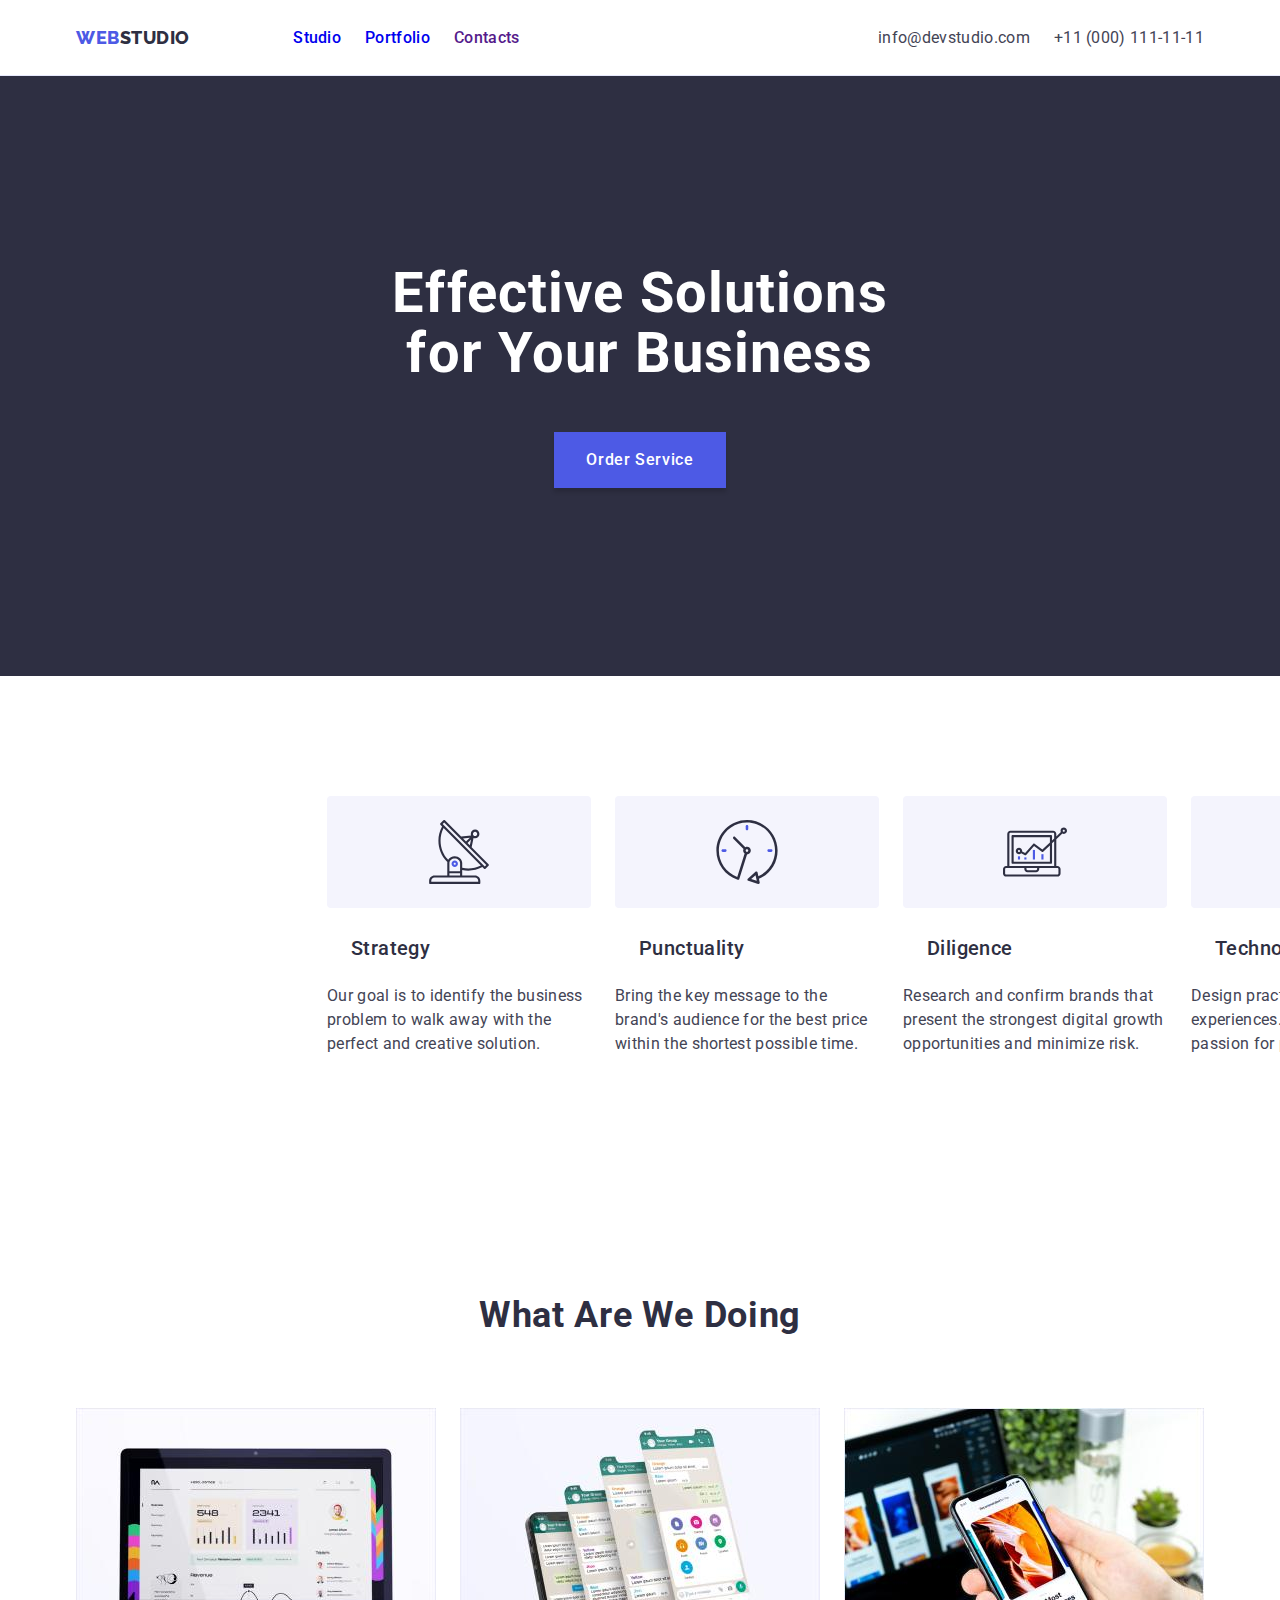
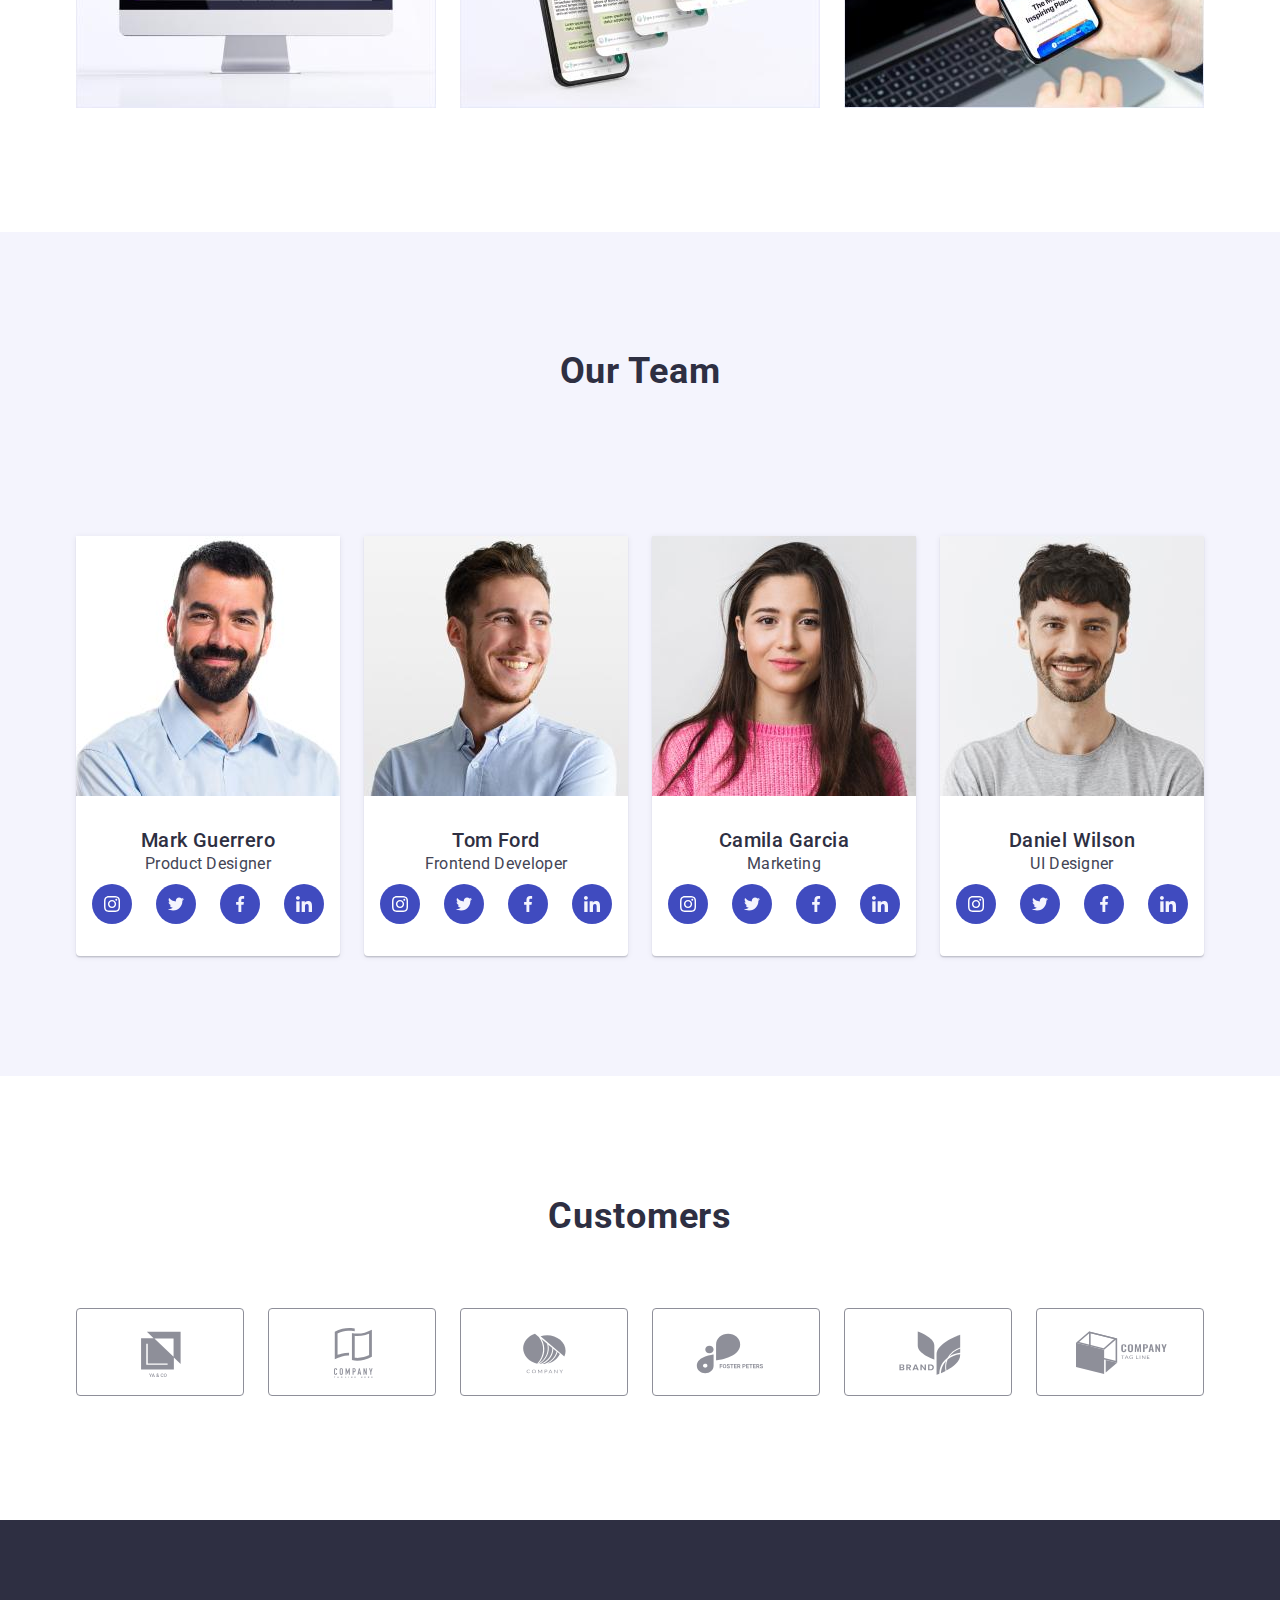
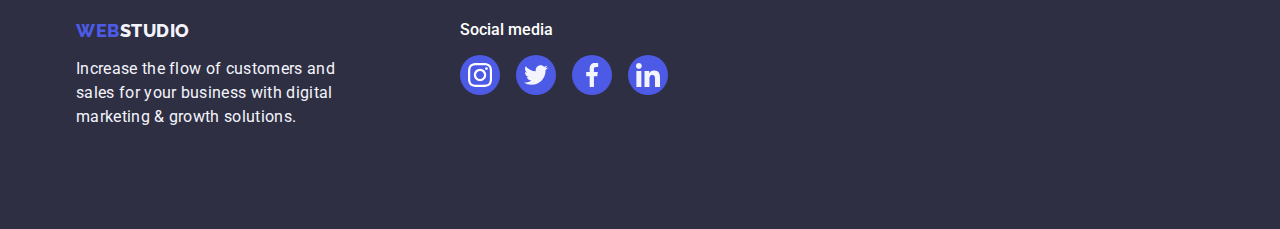
==== commit 5244f2a3: "new hw" ====
--- a/index.html
+++ b/index.html
@@ -2,7 +2,7 @@
 <html lang="pl">
   <head>
     <meta charset="utf-8" />
-    <meta name="description" content="Web Studio Page" />
+    <meta name="viewport" content="widht=device-width, initial-scale=1.0" />
     <title>WebStudio Page</title>
     <link rel="preconnect" href="https://fonts.googleapis.com" />
     <link rel="preconnect" href="https://fonts.gstatic.com" crossorigin />
@@ -73,7 +73,7 @@
       </section>
       <section class="features">
         <div class="container">
-          <ul class="list">
+          <ul class="list-features">
             <li>
               <svg class="feature-icon" width="64px" height="64px">
                 <use href="./images/icons.svg#icon-antenna-1"></use>
@@ -436,8 +436,8 @@
     <div class="backdrop is-hidden" data-modal>
       <div class="modal">
         <button type="button" class="close-btn" data-modal-close>
-          <svg width="24px" height="24px">
-            <use href="./images/icons.svg#icon-close"></use>
+          <svg width="8px" height="8px">
+            <use href="./images/icons.svg#icon-close-black"></use>
           </svg>
         </button>
       </div>
--- a/css/styles.css
+++ b/css/styles.css
@@ -7,7 +7,7 @@
   --link-active: #404bbf;
   --light: #f4f4fd;
   --cornflower: #e7e9fc;
-  --dairy: #fcfcfc
+  --dairy: #FCFCFC
   --button-shadow: rgba(0, 0, 0, 0.15);
   --portfolio-shadow: 0px 2px 1px 0px rgba(46, 47, 66, 0.08),
     0px 1px 1px 0px rgba(46, 47, 66, 0.16),
@@ -20,12 +20,6 @@
   box-sizing: border-box;
   margin: 0;
   padding: 0;
-}
-html {
-  overflow: auto;
-  box-sizing: border-box;
-  max-width: 1440px;
-  margin: auto;
 }
 h1,
 h2,
@@ -44,7 +38,7 @@
 }
 body {
   font-family: var(--primaryfont);
-  color: #434455;
+  color: var(--text);
   background-color: var(--whitecolor);
 }
 ul,
@@ -98,7 +92,7 @@
   font-size: 16px;
   line-height: 1.5;
   letter-spacing: 0.02em;
-  color: #2e2f42;
+  color: var(--primarycolor);
   list-style: none;
   text-transform: none;
   font-weight: 500;
@@ -107,7 +101,7 @@
 .nav .list .link:hover,
 .nav .list .link:focus,
 .nav .list .link:active {
-  color: #404bbf;
+  color: var(--link-active);
 }
 .adress {
   font-style: normal;
@@ -129,13 +123,13 @@
   font-weight: 500;
   line-height: 1.5;
   letter-spacing: 0.32px;
-  border-bottom: #404bbf;
+  border-bottom: var(--link-active);
   border-width: 48px;
   position: relative;
 }
 .hover-underline:hover {
 display: inline-block;
-width: 48px;
+width: 100%;
 gap: 20px;
 height: 4px;
 color: var(--link-active);
@@ -146,17 +140,15 @@
   position: absolute;
   left: 0;
   width: 100%;
-  gap: 20px;
-  bottom: -1px;
+  top: 46px;
   height: 4px;
   background-color: var(--link-active);
   border-radius: 2px;
   transform:scaleX(0);
-  transition: transform 0.25s ease-out;
+  transition: transform var(--standard-animation);
 }
 .hover-underline:hover::after {
   transform: scaleX(1);
-  transform-origin: bottom left;
 }
 
 .front-page {
@@ -170,7 +162,7 @@
   background-size: cover;
   background-repeat: no-repeat;
   padding-bottom: 188px;
-  max-width: 1400px;
+  width: 100%;
   height: 600px;
   margin: 0 auto;
 }
@@ -204,7 +196,7 @@
 }
 .order-button:hover,
 .order-button:focus {
-  background-color: #404bbf;
+  background-color: var(--link-active);
 }
 
 .feature-icon {
@@ -224,7 +216,7 @@
   letter-spacing: 0.02em;
 }
 .card-description {
-  color: #434455;
+  color: var(--text);
   font-size: 16px;
   line-height: 1.5;
   letter-spacing: 0.02em;
@@ -244,8 +236,8 @@
   border-radius: 50%;
   align-items: center;
   justify-content: center;
-  background-color: #4d5ae5;
-  fill: white;
+  background-color: var(--link-active);
+  fill: var(--whitecolor);
   transition: background-color var(--standard-animation);
 }
 
@@ -269,7 +261,7 @@
   padding-bottom: 120px;
 }
 .background-team {
-  background-color: #f4f4fd;
+  background-color: var(--light);
 }
 .name {
   color: var(--navyblue, #2e2f42);
@@ -292,13 +284,13 @@
   letter-spacing: 0.32px;
 }
 .list-image {
-  background-color: #ffffff;
+  background-color: var(--whitecolor);
 }
 .footer-background {
   background-color: var(--primarycolor);
 }
 .web-logo-footer {
-  color: var(--iris, #4d5ae5);
+  color: var(--secondarycolor);
   font-family: "Raleway", sans-serif;
   font-size: 18px;
   font-style: normal;
@@ -327,11 +319,11 @@
   letter-spacing: 0.32px;
 }
 .footer-socials-title {
-  color: white;
+  color: var(--whitecolor);
   font-weight: 500;
 }
 .button-list {
-  background-color: #f4f4fd;
+  background-color: var(--light);
   color: var(--secondarycolor);
   text-align: center;
   font-weight: 500;
@@ -344,7 +336,7 @@
 .button-list:hover,
 .button-list:focus,
 .button-list:active {
-  background-color: #404bbf;
+  background-color: var(--link-active);
   color: var(--whitecolor);
 }
 .link {
@@ -355,7 +347,7 @@
 }
 
 .card-title-portfolio {
-  color: var(--navyblue, #2e2f42);
+  color: var(--primarycolor);
   font-family: "Roboto", sans-serif;
   font-size: 20px;
   font-style: normal;
@@ -364,7 +356,7 @@
   letter-spacing: 0.4px;
 }
 .nav-contact {
-  color: var(--slate, #434455);
+  color: var(--text);
   font-family: Roboto;
   font-size: 16px;
   font-style: normal;
@@ -373,7 +365,7 @@
   letter-spacing: 0.32px;
 }
 .nav-contact:hover {
-  color: #404bbf;
+  color: var(--link-active);
 }
 
 .container {
@@ -387,6 +379,12 @@
   padding: 0 15px;
   display: flex;
 }
+.container-portfolio {
+  width: 360px;
+  height: 420px;
+  margin-left: 156px;
+}
+
 .web-logo {
   display: flex;
   align-items: baseline;
@@ -438,6 +436,11 @@
   flex-shrink: 0;
   margin: 120px 156px;
 }
+.list-features {
+  display: flex;
+  margin-left: 156px;
+  gap: 24px;
+}
 .header {
   display: flex;
   justify-content: center;
@@ -500,7 +503,7 @@
   align-items: center;
   width: 264px;
   gap: 32px;
-  background-color: var(--white, #ffffff);
+  background-color: var(--whitecolor);
   border-radius: 0px 0px 4px 4px;
   box-shadow: 0px 2px 1px 0px rgba(46, 47, 66, 0.08),
     0px 1px 1px 0px rgba(46, 47, 66, 0.16),
@@ -519,7 +522,7 @@
   padding-bottom: 120px;
 }
 .customers-header {
-  color: var(--NAVY-BLUE, #2e2f42);
+  color: var(--primarycolor);
   text-align: center;
   font-family: Roboto;
   font-size: 36px;
@@ -541,7 +544,7 @@
   width: 168px;
   height: 88px;
   flex-shrink: 0;
-  border: 1px solid #8e8f99;
+  border: 1px solid var(--light-slate);
   border-radius: 4px;
   padding: 16px 32px;
   transition: border-color var(--standard-animation);
@@ -549,12 +552,12 @@
 }
 .customer-icon:hover,
 .customer-icon:focus {
-  fill: #404bbf;
-  border-color: #404bbf;
+  fill: var(--link-active);
+  border-color: var(--link-active);
   transition: var(--standard-animation);
 }
 .footer-text {
-  color: var(--cloud, #f4f4fd);
+  color: var(--light);
   font-size: 16px;
   line-height: 1.5;
   letter-spacing: 0.32px;
@@ -577,7 +580,7 @@
   margin-top: 16px;
   justify-content: center;
   fill: var(--light);
-  background: #4d5ae5;
+  background: var(--secondarycolor);
   width: 40px;
   height: 40px;
   gap: 24px;
@@ -600,7 +603,7 @@
   border-radius: 50%;
   align-items: center;
   justify-content: center;
-  fill: white;
+  fill: var(--whitecolor);
 }
 
 .customers-sprites,
@@ -625,13 +628,13 @@
   padding: 12px 24px;
   align-items: center;
   border-radius: 4px;
-  border: 1px solid var(--cornflower, #e7e9fc);
-  color: var(--iris, #4d5ae5);
+  border: 1px solid var(--cornflower);
+  color: var(--secondarycolor);
   line-height: 1.5;
   font-size: 16px;
   font-weight: 500;
   letter-spacing: 0.64px;
-  background: var(--cloud, #f4f4fd);
+  background: var(--light);
   transition: color var(--standard-animation), background-color var(--standard-animation), border-color var(--standard-animation), box-shadow var(--standard-animation);
 }
 
@@ -640,7 +643,7 @@
   padding: 12px 24px;
   align-items: center;
   border-radius: 4px;
-  border: 1px solid var(--cornflower, #e7e9fc);
+  border: 1px solid var(--cornflower);
   color: var(--whitecolor);
   line-height: 1.5;
   font-size: 16px;
@@ -663,12 +666,13 @@
 .titles {
   display: flex;
   flex-wrap: wrap;
-  row-gap: 48px;
-  column-gap: 24px;
+  grid-column-gap: 24px;
+  grid-row-gap: 48px;
   padding-bottom: 48px;
+  margin-left: 156px;
 }
 .titles > li {
-  flex-basis: calc((100% - 48px) / 3);
+  flex-basis: calc((100% - 360px) / 3);
 }
 .cards-portfolio {
   display: flex;
@@ -700,10 +704,10 @@
   gap: 8px;
   padding: 32px 16px;
   border-top: 0;
-  border-left: 1px solid var(--cornflower, #e7e9fc);
-  border-bottom: 1px solid var(--cornflower, #e7e9fc);
-  border-right: 1px solid var(--cornflower, #e7e9fc);
-  background: var(--white, #fff);
+  border-left: 1px solid var(--cornflower);
+  border-bottom: 1px solid var(--cornflower);
+  border-right: 1px solid var(--cornflower);
+  background: var(--whitecolor);
 }
 .project-names::after {
   box-shadow: 0px 2px 1px 0px rgba(46, 47, 66, 0.08),
@@ -718,25 +722,28 @@
   position: relative;
   overflow: hidden;
 }
-.project-overlay {
-  position: absolute;
-  width: 100%;
-  height: 100%;
+.figure-portfolio:hover .paragraph {
+  transform: translateY(0);
+}
+.paragraph {
+  position:absolute;
+  top: 0;
+  left: 0;
   padding-top: 40px;
   padding-left: 32px;
   padding-right: 32px;
-  top: 0;
-  left: 0;
+  font-size: 16px;
+  letter-spacing: 0.02em;
+  line-height: 1.5;
+  color: var(--light);
+  padding: 40px 32px;
   background-color: var(--secondarycolor);
-  color: var(--light);
-  line-height: 1.5;
-  letter-spacing: 0.32px;
+  height: 100%;
+  width: 100%;
   transform: translateY(100%);
   transition: transform var(--standard-animation);
 }
-.figure-portfolio:hover .project-overlay {
-  transform: translateY(0);
-}
+
 .backdrop {
   position: fixed;
   left: 0;
@@ -744,7 +751,8 @@
   width: 100%;
   height: 100%;
   background-color: rgba(46, 47, 66, 0.4);
-  transition: opacity var(--standard-animation) visibility var(--standard-animation);
+  transition: opacity var(--standard-animation); 
+  visibility: var(--standard-animation);
 }
 .modal {
   position: absolute;
@@ -754,7 +762,7 @@
   min-width: 408px;
   min-height: 584px;
   border-radius: 4px;
-  background: var(--dairy, #fcfcfc);
+  background-color: #FCFCFC;
   box-shadow: 0px 2px 1px 0px rgba(0, 0, 0, 0.2),
     0px 1px 3px 0px rgba(0, 0, 0, 0.12), 0px 1px 1px 0px rgba(0, 0, 0, 0.14);
   transition: transform var(--standard-animation);
@@ -764,19 +772,18 @@
   align-items: center;
   justify-content: center;
   top: 24px;
-  right: 24px;
+  right: 25px;
   width: 24px;
   height: 24px;
-  padding: 0px;
+  padding-bottom: 8px;
   background-color: var(--cornflower);
   border: 1px solid rgba(0, 0, 0, 0.1);
   border-radius: 50%;
   cursor: pointer;
-  padding-bottom: 12px;
   transition: 250ms cubic-bezier(0.4, 0, 0.2, 1);
 }
 .close-btn:hover .close-btn:active {
-  fill: #fff;
+  fill: #FFFFFF;
   border: none;
   background-color: var(--link-active);
 }
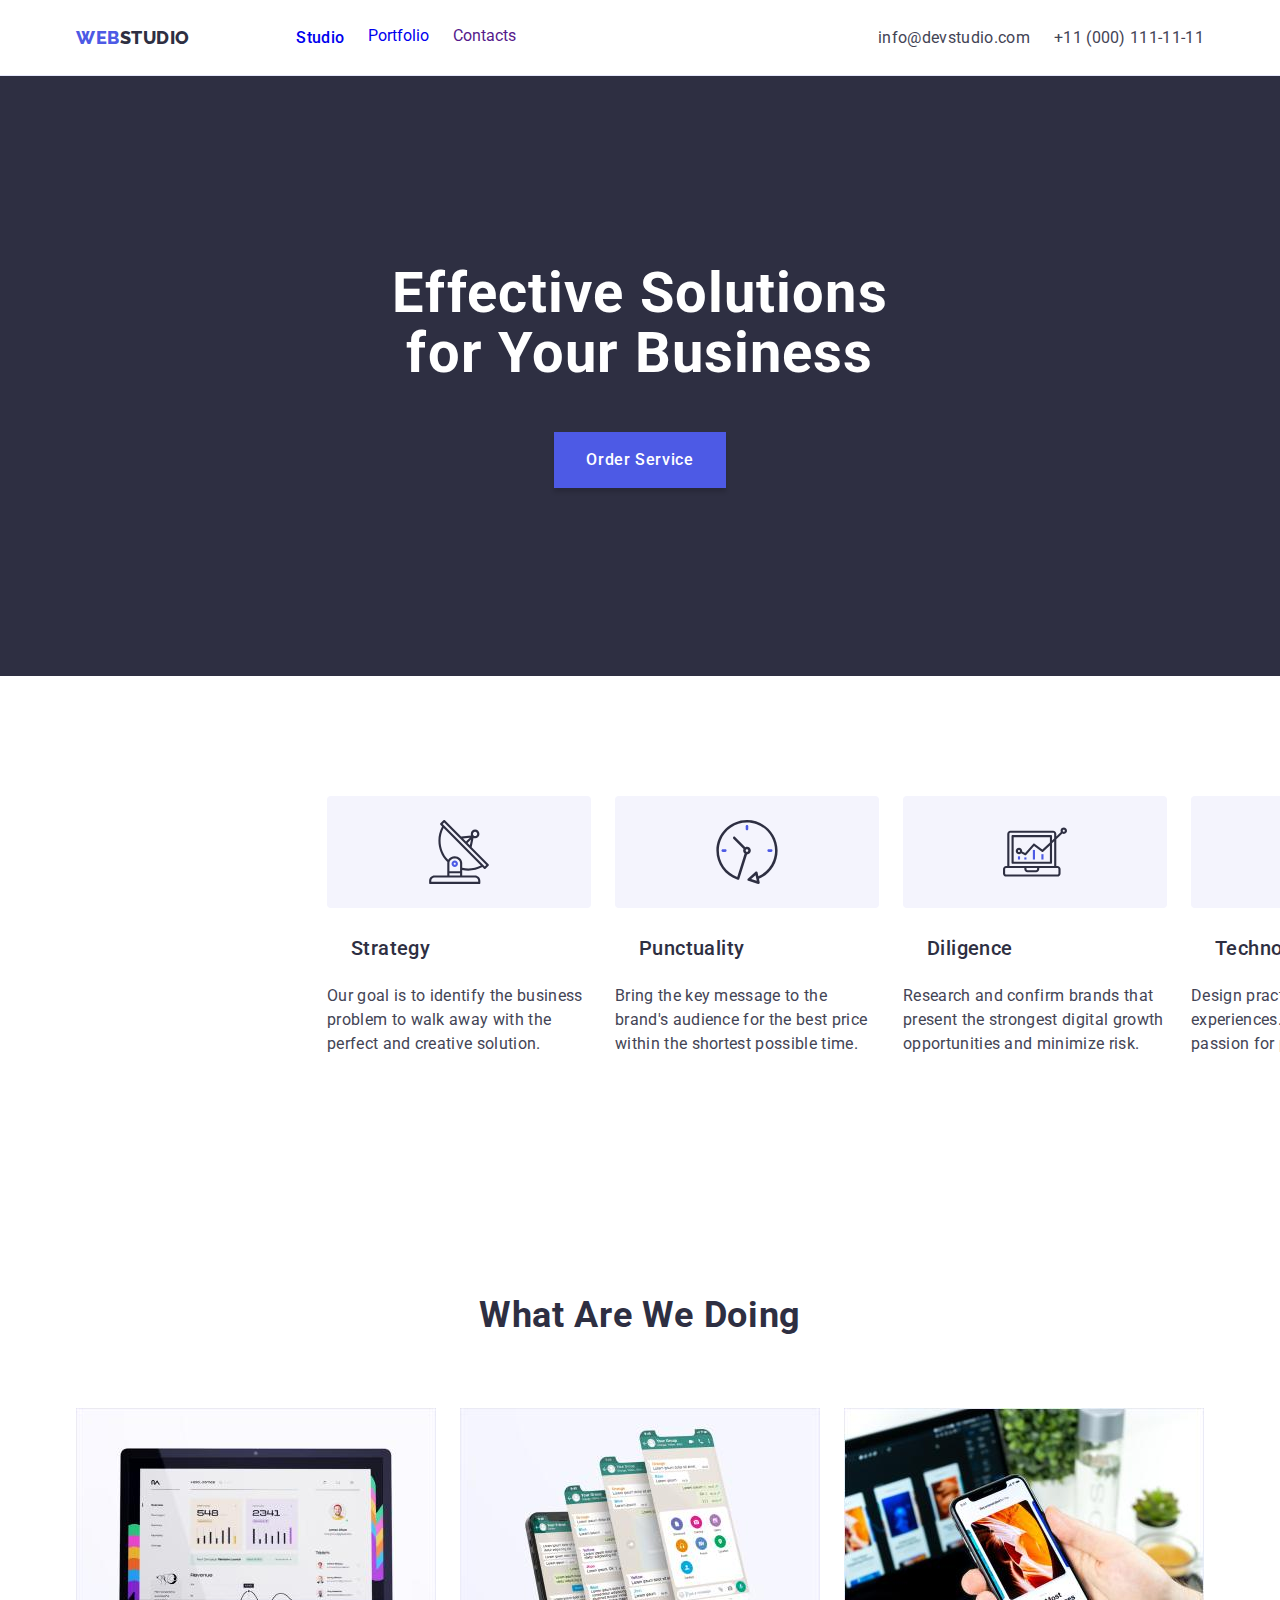
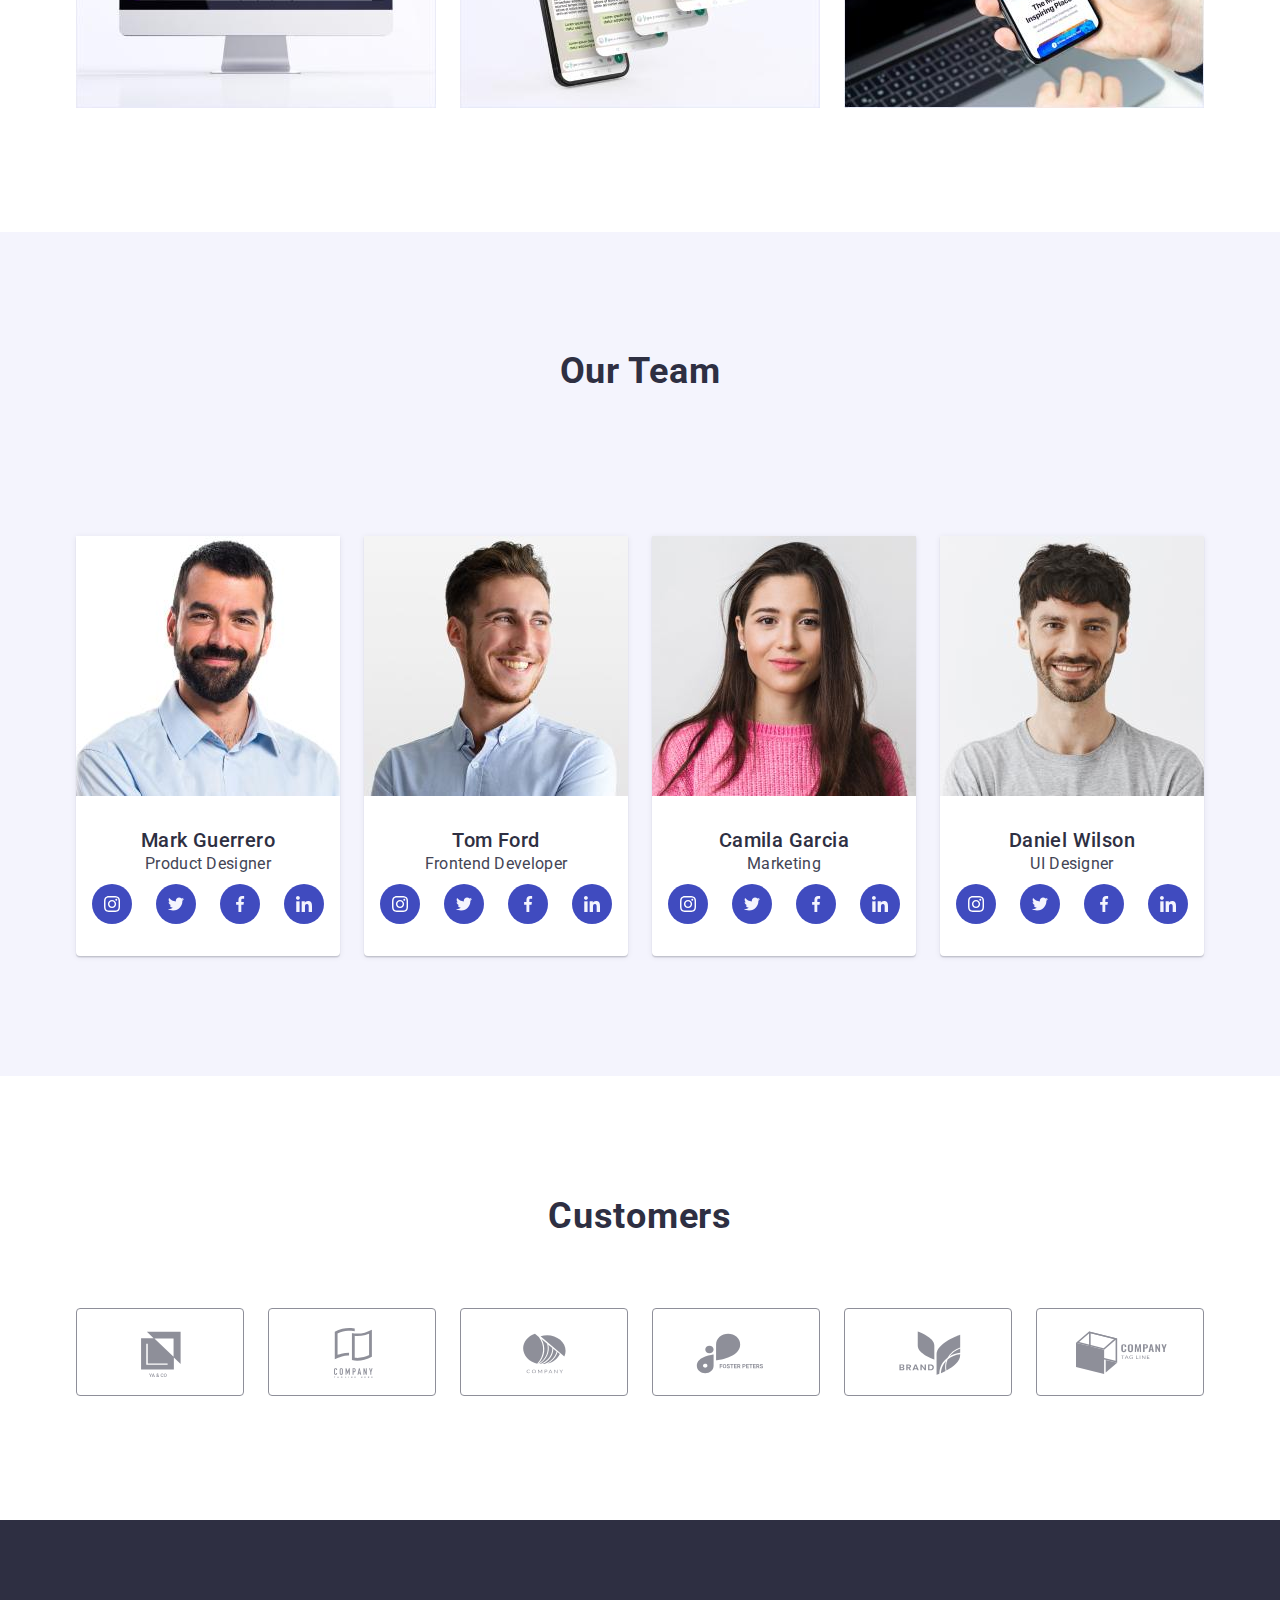
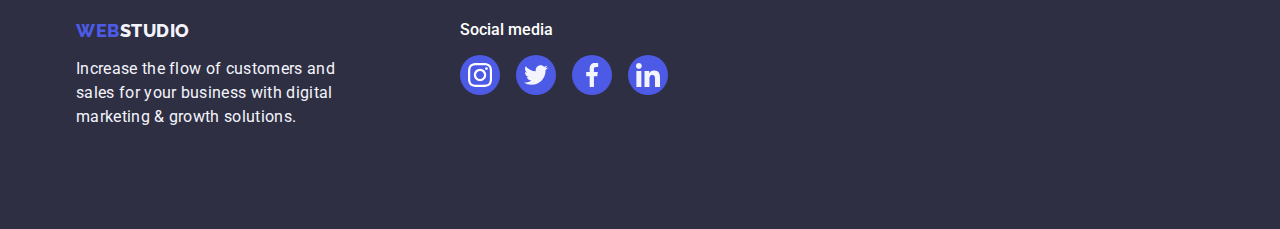
==== commit 772fa8cb: "new hw" ====
--- a/index.html
+++ b/index.html
@@ -36,10 +36,10 @@
               <a href="./index.html" class="hover-underline">Studio</a>
             </li>
             <li>
-              <a href="./portfolio.html" class="hover-underline">Portfolio</a>
-            </li>
-            <li>
-              <a href="" class="hover-underline">Contacts</a>
+              <a href="./portfolio.html">Portfolio</a>
+            </li>
+            <li>
+              <a href="">Contacts</a>
             </li>
           </ul>
         </div>
--- a/css/styles.css
+++ b/css/styles.css
@@ -131,7 +131,6 @@
 display: inline-block;
 width: 100%;
 gap: 20px;
-height: 4px;
 color: var(--link-active);
 border-color: var(--link-active);
 }
@@ -140,6 +139,7 @@
   position: absolute;
   left: 0;
   width: 100%;
+  bottom: -1px;
   top: 46px;
   height: 4px;
   background-color: var(--link-active);
